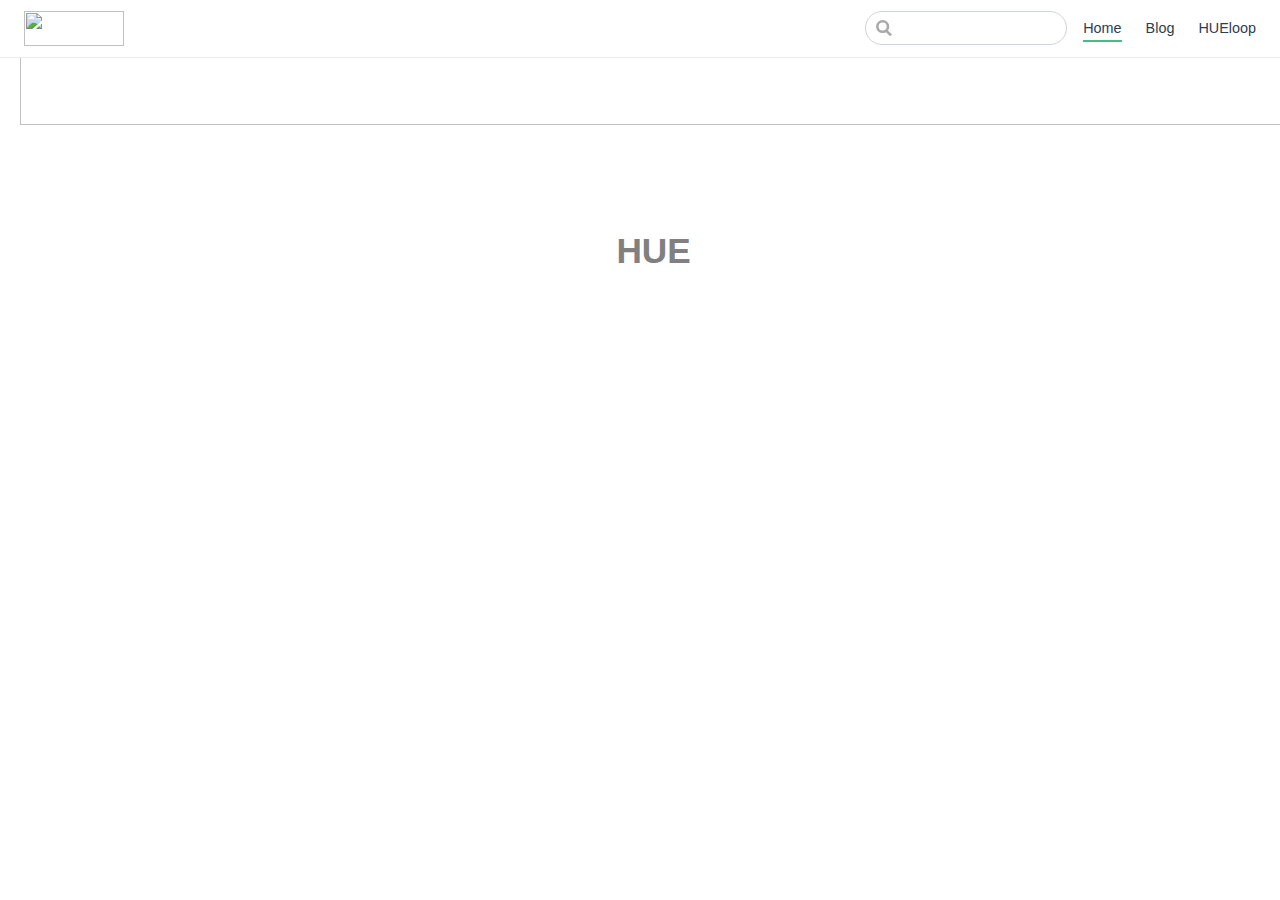
==== index.html @ f205b172 "Add files via upload" ====
<!DOCTYPE html>
<html lang="en-US">
  <head>
    <meta charset="utf-8">
    <meta name="viewport" content="width=device-width,initial-scale=1">
    <title>VuePress</title>
    <meta name="description" content="HUErustics Homepage">
    <meta name="generator" content="VuePress 1.4.0">
    
    
    <link rel="preload" href="/assets/css/0.styles.c23a9533.css" as="style"><link rel="preload" href="/assets/js/app.0932eaf5.js" as="script"><link rel="preload" href="/assets/js/2.3254971b.js" as="script"><link rel="preload" href="/assets/js/11.51ea8264.js" as="script"><link rel="prefetch" href="/assets/js/10.343b3ac4.js"><link rel="prefetch" href="/assets/js/12.f20906d3.js"><link rel="prefetch" href="/assets/js/13.434050a3.js"><link rel="prefetch" href="/assets/js/14.3ae1a02b.js"><link rel="prefetch" href="/assets/js/15.a07d5275.js"><link rel="prefetch" href="/assets/js/3.6e8b993d.js"><link rel="prefetch" href="/assets/js/4.f3994d05.js"><link rel="prefetch" href="/assets/js/5.41dbf558.js"><link rel="prefetch" href="/assets/js/6.3b1d0b07.js"><link rel="prefetch" href="/assets/js/7.4b7f0def.js"><link rel="prefetch" href="/assets/js/8.3b1e19e6.js"><link rel="prefetch" href="/assets/js/9.7a8bdc53.js">
    <link rel="stylesheet" href="/assets/css/0.styles.c23a9533.css">
  </head>
  <body>
    <div id="app" data-server-rendered="true"><div class="theme-container no-sidebar homepage"><header class="navbar"><div class="sidebar-button"><svg xmlns="http://www.w3.org/2000/svg" aria-hidden="true" role="img" viewBox="0 0 448 512" class="icon"><path fill="currentColor" d="M436 124H12c-6.627 0-12-5.373-12-12V80c0-6.627 5.373-12 12-12h424c6.627 0 12 5.373 12 12v32c0 6.627-5.373 12-12 12zm0 160H12c-6.627 0-12-5.373-12-12v-32c0-6.627 5.373-12 12-12h424c6.627 0 12 5.373 12 12v32c0 6.627-5.373 12-12 12zm0 160H12c-6.627 0-12-5.373-12-12v-32c0-6.627 5.373-12 12-12h424c6.627 0 12 5.373 12 12v32c0 6.627-5.373 12-12 12z"></path></svg></div> <a href="/" class="home-link router-link-exact-active router-link-active"><img src="./images/hue.png" alt="" class="logo"> <!----></a> <div class="links"><div class="search-box"><input aria-label="Search" autocomplete="off" spellcheck="false" value=""> <!----></div> <nav class="nav-links can-hide"><div class="nav-item"><a href="/" class="nav-link router-link-exact-active router-link-active">
  Home
</a></div><div class="nav-item"><a href="/blog/" class="nav-link">
  Blog
</a></div><div class="nav-item"><a href="/hueloop/" class="nav-link">
  HUEloop
</a></div> <!----></nav></div></header> <div class="sidebar-mask"></div> <aside class="sidebar"><nav class="nav-links"><div class="nav-item"><a href="/" class="nav-link router-link-exact-active router-link-active">
  Home
</a></div><div class="nav-item"><a href="/blog/" class="nav-link">
  Blog
</a></div><div class="nav-item"><a href="/hueloop/" class="nav-link">
  HUEloop
</a></div> <!----></nav>  <!----> </aside> <main class="page"> <div class="theme-default-content content__default"><div class="hero"><img src="images/cover.jpg"> <h1> HUE </h1></div></div> <footer class="page-edit"><!----> <!----></footer> <!----> </main></div><div class="global-ui"></div></div>
    <script src="/assets/js/app.0932eaf5.js" defer></script><script src="/assets/js/2.3254971b.js" defer></script><script src="/assets/js/11.51ea8264.js" defer></script>
  </body>
</html>
---- assets/css/0.styles.c23a9533.css ----
#nprogress{pointer-events:none}#nprogress .bar{background:#3eaf7c;position:fixed;z-index:1031;top:0;left:0;width:100%;height:2px}#nprogress .peg{display:block;position:absolute;right:0;width:100px;height:100%;box-shadow:0 0 10px #3eaf7c,0 0 5px #3eaf7c;opacity:1;transform:rotate(3deg) translateY(-4px)}#nprogress .spinner{display:block;position:fixed;z-index:1031;top:15px;right:15px}#nprogress .spinner-icon{width:18px;height:18px;box-sizing:border-box;border-color:#3eaf7c transparent transparent #3eaf7c;border-style:solid;border-width:2px;border-radius:50%;animation:nprogress-spinner .4s linear infinite}.nprogress-custom-parent{overflow:hidden;position:relative}.nprogress-custom-parent #nprogress .bar,.nprogress-custom-parent #nprogress .spinner{position:absolute}@keyframes nprogress-spinner{0%{transform:rotate(0deg)}to{transform:rotate(1turn)}}.icon.outbound{color:#aaa;display:inline-block;vertical-align:middle;position:relative;top:-1px}.home{padding:3.6rem 2rem 0;max-width:960px;margin:0 auto;display:block}.home .hero{text-align:center}.home .hero img{max-width:100%;max-height:280px;display:block;margin:3rem auto 1.5rem}.home .hero h1{font-size:3rem}.home .hero .action,.home .hero .description,.home .hero h1{margin:1.8rem auto}.home .hero .description{max-width:35rem;font-size:1.6rem;line-height:1.3;color:#6a8bad}.home .hero .action-button{display:inline-block;font-size:1.2rem;color:#fff;background-color:#3eaf7c;padding:.8rem 1.6rem;border-radius:4px;transition:background-color .1s ease;box-sizing:border-box;border-bottom:1px solid #389d70}.home .hero .action-button:hover{background-color:#4abf8a}.home .features{border-top:1px solid #eaecef;padding:1.2rem 0;margin-top:2.5rem;display:flex;flex-wrap:wrap;align-items:flex-start;align-content:stretch;justify-content:space-between}.home .feature{flex-grow:1;flex-basis:30%;max-width:30%}.home .feature h2{font-size:1.4rem;font-weight:500;border-bottom:none;padding-bottom:0;color:#3a5169}.home .feature p{color:#4e6e8e}.home .footer{padding:2.5rem;border-top:1px solid #eaecef;text-align:center;color:#4e6e8e}@media (max-width:719px){.home .features{flex-direction:column}.home .feature{max-width:100%;padding:0 2.5rem}}@media (max-width:419px){.home{padding-left:1.5rem;padding-right:1.5rem}.home .hero img{max-height:210px;margin:2rem auto 1.2rem}.home .hero h1{font-size:2rem}.home .hero .action,.home .hero .description,.home .hero h1{margin:1.2rem auto}.home .hero .description{font-size:1.2rem}.home .hero .action-button{font-size:1rem;padding:.6rem 1.2rem}.home .feature h2{font-size:1.25rem}}.search-box{display:inline-block;position:relative;margin-right:1rem}.search-box input{cursor:text;width:10rem;height:2rem;color:#4e6e8e;display:inline-block;border:1px solid #cfd4db;border-radius:2rem;font-size:.9rem;line-height:2rem;padding:0 .5rem 0 2rem;outline:none;transition:all .2s ease;background:#fff url(/assets/img/search.83621669.svg) .6rem .5rem no-repeat;background-size:1rem}.search-box input:focus{cursor:auto;border-color:#3eaf7c}.search-box .suggestions{background:#fff;width:20rem;position:absolute;top:2rem;border:1px solid #cfd4db;border-radius:6px;padding:.4rem;list-style-type:none}.search-box .suggestions.align-right{right:0}.search-box .suggestion{line-height:1.4;padding:.4rem .6rem;border-radius:4px;cursor:pointer}.search-box .suggestion a{white-space:normal;color:#5d82a6}.search-box .suggestion a .page-title{font-weight:600}.search-box .suggestion a .header{font-size:.9em;margin-left:.25em}.search-box .suggestion.focused{background-color:#f3f4f5}.search-box .suggestion.focused a{color:#3eaf7c}@media (max-width:959px){.search-box input{cursor:pointer;width:0;border-color:transparent;position:relative}.search-box input:focus{cursor:text;left:0;width:10rem}}@media (-ms-high-contrast:none){.search-box input{height:2rem}}@media (max-width:959px) and (min-width:719px){.search-box .suggestions{left:0}}@media (max-width:719px){.search-box{margin-right:0}.search-box input{left:1rem}.search-box .suggestions{right:0}}@media (max-width:419px){.search-box .suggestions{width:calc(100vw - 4rem)}.search-box input:focus{width:8rem}}.sidebar-button{cursor:pointer;display:none;width:1.25rem;height:1.25rem;position:absolute;padding:.6rem;top:.6rem;left:1rem}.sidebar-button .icon{display:block;width:1.25rem;height:1.25rem}@media (max-width:719px){.sidebar-button{display:block}}.dropdown-enter,.dropdown-leave-to{height:0!important}.dropdown-wrapper{cursor:pointer}.dropdown-wrapper .dropdown-title{display:block;font-size:.9rem;font-family:inherit;cursor:inherit;padding:inherit;line-height:1.4rem;background:transparent;border:none;font-weight:500;color:#2c3e50}.dropdown-wrapper .dropdown-title:hover{border-color:transparent}.dropdown-wrapper .dropdown-title .arrow{vertical-align:middle;margin-top:-1px;margin-left:.4rem}.dropdown-wrapper .nav-dropdown .dropdown-item{color:inherit;line-height:1.7rem}.dropdown-wrapper .nav-dropdown .dropdown-item h4{margin:.45rem 0 0;border-top:1px solid #eee;padding:.45rem 1.5rem 0 1.25rem}.dropdown-wrapper .nav-dropdown .dropdown-item .dropdown-subitem-wrapper{padding:0;list-style:none}.dropdown-wrapper .nav-dropdown .dropdown-item .dropdown-subitem-wrapper .dropdown-subitem{font-size:.9em}.dropdown-wrapper .nav-dropdown .dropdown-item a{display:block;line-height:1.7rem;position:relative;border-bottom:none;font-weight:400;margin-bottom:0;padding:0 1.5rem 0 1.25rem}.dropdown-wrapper .nav-dropdown .dropdown-item a.router-link-active,.dropdown-wrapper .nav-dropdown .dropdown-item a:hover{color:#3eaf7c}.dropdown-wrapper .nav-dropdown .dropdown-item a.router-link-active:after{content:"";width:0;height:0;border-left:5px solid #3eaf7c;border-top:3px solid transparent;border-bottom:3px solid transparent;position:absolute;top:calc(50% - 2px);left:9px}.dropdown-wrapper .nav-dropdown .dropdown-item:first-child h4{margin-top:0;padding-top:0;border-top:0}@media (max-width:719px){.dropdown-wrapper.open .dropdown-title{margin-bottom:.5rem}.dropdown-wrapper .dropdown-title{font-weight:600;font-size:inherit}.dropdown-wrapper .dropdown-title:hover{color:#3eaf7c}.dropdown-wrapper .nav-dropdown{transition:height .1s ease-out;overflow:hidden}.dropdown-wrapper .nav-dropdown .dropdown-item h4{border-top:0;margin-top:0;padding-top:0}.dropdown-wrapper .nav-dropdown .dropdown-item>a,.dropdown-wrapper .nav-dropdown .dropdown-item h4{font-size:15px;line-height:2rem}.dropdown-wrapper .nav-dropdown .dropdown-item .dropdown-subitem{font-size:14px;padding-left:1rem}}@media (min-width:719px){.dropdown-wrapper{height:1.8rem}.dropdown-wrapper.open .nav-dropdown,.dropdown-wrapper:hover .nav-dropdown{display:block!important}.dropdown-wrapper.open:blur{display:none}.dropdown-wrapper .dropdown-title .arrow{border-left:4px solid transparent;border-right:4px solid transparent;border-top:6px solid #ccc;border-bottom:0}.dropdown-wrapper .nav-dropdown{display:none;height:auto!important;box-sizing:border-box;max-height:calc(100vh - 2.7rem);overflow-y:auto;position:absolute;top:100%;right:0;background-color:#fff;padding:.6rem 0;border:1px solid;border-color:#ddd #ddd #ccc;text-align:left;border-radius:.25rem;white-space:nowrap;margin:0}}.nav-links{display:inline-block}.nav-links a{line-height:1.4rem;color:inherit}.nav-links a.router-link-active,.nav-links a:hover{color:#3eaf7c}.nav-links .nav-item{position:relative;display:inline-block;margin-left:1.5rem;line-height:2rem}.nav-links .nav-item:first-child{margin-left:0}.nav-links .repo-link{margin-left:1.5rem}@media (max-width:719px){.nav-links .nav-item,.nav-links .repo-link{margin-left:0}}@media (min-width:719px){.nav-links a.router-link-active,.nav-links a:hover{color:#2c3e50}.nav-item>a:not(.external).router-link-active,.nav-item>a:not(.external):hover{margin-bottom:-2px;border-bottom:2px solid #46bd87}}.navbar{padding:.7rem 1.5rem;line-height:2.2rem}.navbar a,.navbar img,.navbar span{display:inline-block}.navbar .logo{height:2.2rem;min-width:2.2rem;margin-right:.8rem;vertical-align:top}.navbar .site-name{font-size:1.3rem;font-weight:600;color:#2c3e50;position:relative}.navbar .links{padding-left:1.5rem;box-sizing:border-box;background-color:#fff;white-space:nowrap;font-size:.9rem;position:absolute;right:1.5rem;top:.7rem;display:flex}.navbar .links .search-box{flex:0 0 auto;vertical-align:top}@media (max-width:719px){.navbar{padding-left:4rem}.navbar .can-hide{display:none}.navbar .links{padding-left:1.5rem}.navbar .site-name{width:calc(100vw - 9.4rem);overflow:hidden;white-space:nowrap;text-overflow:ellipsis}}.page-edit{max-width:740px;margin:0 auto;padding:2rem 2.5rem}@media (max-width:959px){.page-edit{padding:2rem}}@media (max-width:419px){.page-edit{padding:1.5rem}}.page-edit{padding-top:1rem;padding-bottom:1rem;overflow:auto}.page-edit .edit-link{display:inline-block}.page-edit .edit-link a{color:#4e6e8e;margin-right:.25rem}.page-edit .last-updated{float:right;font-size:.9em}.page-edit .last-updated .prefix{font-weight:500;color:#4e6e8e}.page-edit .last-updated .time{font-weight:400;color:#aaa}@media (max-width:719px){.page-edit .edit-link{margin-bottom:.5rem}.page-edit .last-updated{font-size:.8em;float:none;text-align:left}}.page-nav{max-width:740px;margin:0 auto;padding:2rem 2.5rem}@media (max-width:959px){.page-nav{padding:2rem}}@media (max-width:419px){.page-nav{padding:1.5rem}}.page-nav{padding-top:1rem;padding-bottom:0}.page-nav .inner{min-height:2rem;margin-top:0;border-top:1px solid #eaecef;padding-top:1rem;overflow:auto}.page-nav .next{float:right}.page{padding-bottom:2rem;display:block}.sidebar-group .sidebar-group{padding-left:.5em}.sidebar-group:not(.collapsable) .sidebar-heading:not(.clickable){cursor:auto;color:inherit}.sidebar-group.is-sub-group{padding-left:0}.sidebar-group.is-sub-group>.sidebar-heading{font-size:.95em;line-height:1.4;font-weight:400;padding-left:2rem}.sidebar-group.is-sub-group>.sidebar-heading:not(.clickable){opacity:.5}.sidebar-group.is-sub-group>.sidebar-group-items{padding-left:1rem}.sidebar-group.is-sub-group>.sidebar-group-items>li>.sidebar-link{font-size:.95em;border-left:none}.sidebar-group.depth-2>.sidebar-heading{border-left:none}.sidebar-heading{color:#2c3e50;transition:color .15s ease;cursor:pointer;font-size:1.1em;font-weight:700;padding:.35rem 1.5rem .35rem 1.25rem;width:100%;box-sizing:border-box;margin:0;border-left:.25rem solid transparent}.sidebar-heading.open,.sidebar-heading:hover{color:inherit}.sidebar-heading .arrow{position:relative;top:-.12em;left:.5em}.sidebar-heading.clickable.active{font-weight:600;color:#3eaf7c;border-left-color:#3eaf7c}.sidebar-heading.clickable:hover{color:#3eaf7c}.sidebar-group-items{transition:height .1s ease-out;font-size:.95em;overflow:hidden}.sidebar .sidebar-sub-headers{padding-left:1rem;font-size:.95em}a.sidebar-link{font-size:1em;font-weight:400;display:inline-block;color:#2c3e50;border-left:.25rem solid transparent;padding:.35rem 1rem .35rem 1.25rem;line-height:1.4;width:100%;box-sizing:border-box}a.sidebar-link:hover{color:#3eaf7c}a.sidebar-link.active{font-weight:600;color:#3eaf7c;border-left-color:#3eaf7c}.sidebar-group a.sidebar-link{padding-left:2rem}.sidebar-sub-headers a.sidebar-link{padding-top:.25rem;padding-bottom:.25rem;border-left:none}.sidebar-sub-headers a.sidebar-link.active{font-weight:500}.sidebar ul{padding:0;margin:0;list-style-type:none}.sidebar a{display:inline-block}.sidebar .nav-links{display:none;border-bottom:1px solid #eaecef;padding:.5rem 0 .75rem}.sidebar .nav-links a{font-weight:600}.sidebar .nav-links .nav-item,.sidebar .nav-links .repo-link{display:block;line-height:1.25rem;font-size:1.1em;padding:.5rem 0 .5rem 1.5rem}.sidebar>.sidebar-links{padding:1.5rem 0}.sidebar>.sidebar-links>li>a.sidebar-link{font-size:1.1em;line-height:1.7;font-weight:700}.sidebar>.sidebar-links>li:not(:first-child){margin-top:.75rem}@media (max-width:719px){.sidebar .nav-links{display:block}.sidebar .nav-links .dropdown-wrapper .nav-dropdown .dropdown-item a.router-link-active:after{top:calc(1rem - 2px)}.sidebar>.sidebar-links{padding:1rem 0}}@media only screen and (max-width:600px){img{width:100vw}}code[class*=language-],pre[class*=language-]{color:#ccc;background:none;font-family:Consolas,Monaco,Andale Mono,Ubuntu Mono,monospace;font-size:1em;text-align:left;white-space:pre;word-spacing:normal;word-break:normal;word-wrap:normal;line-height:1.5;-moz-tab-size:4;tab-size:4;-webkit-hyphens:none;-ms-hyphens:none;hyphens:none}pre[class*=language-]{padding:1em;margin:.5em 0;overflow:auto}:not(pre)>code[class*=language-],pre[class*=language-]{background:#2d2d2d}:not(pre)>code[class*=language-]{padding:.1em;border-radius:.3em;white-space:normal}.token.block-comment,.token.cdata,.token.comment,.token.doctype,.token.prolog{color:#999}.token.punctuation{color:#ccc}.token.attr-name,.token.deleted,.token.namespace,.token.tag{color:#e2777a}.token.function-name{color:#6196cc}.token.boolean,.token.function,.token.number{color:#f08d49}.token.class-name,.token.constant,.token.property,.token.symbol{color:#f8c555}.token.atrule,.token.builtin,.token.important,.token.keyword,.token.selector{color:#cc99cd}.token.attr-value,.token.char,.token.regex,.token.string,.token.variable{color:#7ec699}.token.entity,.token.operator,.token.url{color:#67cdcc}.token.bold,.token.important{font-weight:700}.token.italic{font-style:italic}.token.entity{cursor:help}.token.inserted{color:green}.theme-default-content code{color:#476582;padding:.25rem .5rem;margin:0;font-size:.85em;background-color:rgba(27,31,35,.05);border-radius:3px}.theme-default-content code .token.deleted{color:#ec5975}.theme-default-content code .token.inserted{color:#3eaf7c}.theme-default-content pre,.theme-default-content pre[class*=language-]{line-height:1.4;padding:1.25rem 1.5rem;margin:.85rem 0;background-color:#282c34;border-radius:6px;overflow:auto}.theme-default-content pre[class*=language-] code,.theme-default-content pre code{color:#fff;padding:0;background-color:transparent;border-radius:0}div[class*=language-]{position:relative;background-color:#282c34;border-radius:6px}div[class*=language-] .highlight-lines{-webkit-user-select:none;-ms-user-select:none;user-select:none;padding-top:1.3rem;position:absolute;top:0;left:0;width:100%;line-height:1.4}div[class*=language-] .highlight-lines .highlighted{background-color:rgba(0,0,0,.66)}div[class*=language-] pre,div[class*=language-] pre[class*=language-]{background:transparent;position:relative;z-index:1}div[class*=language-]:before{position:absolute;z-index:3;top:.8em;right:1em;font-size:.75rem;color:hsla(0,0%,100%,.4)}div[class*=language-]:not(.line-numbers-mode) .line-numbers-wrapper{display:none}div[class*=language-].line-numbers-mode .highlight-lines .highlighted{position:relative}div[class*=language-].line-numbers-mode .highlight-lines .highlighted:before{content:" ";position:absolute;z-index:3;left:0;top:0;display:block;width:3.5rem;height:100%;background-color:rgba(0,0,0,.66)}div[class*=language-].line-numbers-mode pre{padding-left:4.5rem;vertical-align:middle}div[class*=language-].line-numbers-mode .line-numbers-wrapper{position:absolute;top:0;width:3.5rem;text-align:center;color:hsla(0,0%,100%,.3);padding:1.25rem 0;line-height:1.4}div[class*=language-].line-numbers-mode .line-numbers-wrapper br{-webkit-user-select:none;-ms-user-select:none;user-select:none}div[class*=language-].line-numbers-mode .line-numbers-wrapper .line-number{position:relative;z-index:4;-webkit-user-select:none;-ms-user-select:none;user-select:none;font-size:.85em}div[class*=language-].line-numbers-mode:after{content:"";position:absolute;z-index:2;top:0;left:0;width:3.5rem;height:100%;border-radius:6px 0 0 6px;border-right:1px solid rgba(0,0,0,.66);background-color:#282c34}div[class~=language-js]:before{content:"js"}div[class~=language-ts]:before{content:"ts"}div[class~=language-html]:before{content:"html"}div[class~=language-md]:before{content:"md"}div[class~=language-vue]:before{content:"vue"}div[class~=language-css]:before{content:"css"}div[class~=language-sass]:before{content:"sass"}div[class~=language-scss]:before{content:"scss"}div[class~=language-less]:before{content:"less"}div[class~=language-stylus]:before{content:"stylus"}div[class~=language-go]:before{content:"go"}div[class~=language-java]:before{content:"java"}div[class~=language-c]:before{content:"c"}div[class~=language-sh]:before{content:"sh"}div[class~=language-yaml]:before{content:"yaml"}div[class~=language-py]:before{content:"py"}div[class~=language-docker]:before{content:"docker"}div[class~=language-dockerfile]:before{content:"dockerfile"}div[class~=language-makefile]:before{content:"makefile"}div[class~=language-javascript]:before{content:"js"}div[class~=language-typescript]:before{content:"ts"}div[class~=language-markup]:before{content:"html"}div[class~=language-markdown]:before{content:"md"}div[class~=language-json]:before{content:"json"}div[class~=language-ruby]:before{content:"rb"}div[class~=language-python]:before{content:"py"}div[class~=language-bash]:before{content:"sh"}div[class~=language-php]:before{content:"php"}.custom-block .custom-block-title{font-weight:600;margin-bottom:-.4rem}.custom-block.danger,.custom-block.tip,.custom-block.warning{padding:.1rem 1.5rem;border-left-width:.5rem;border-left-style:solid;margin:1rem 0}.custom-block.tip{background-color:#f3f5f7;border-color:#42b983}.custom-block.warning{background-color:rgba(255,229,100,.3);border-color:#e7c000;color:#6b5900}.custom-block.warning .custom-block-title{color:#b29400}.custom-block.warning a{color:#2c3e50}.custom-block.danger{background-color:#ffe6e6;border-color:#c00;color:#4d0000}.custom-block.danger .custom-block-title{color:#900}.custom-block.danger a{color:#2c3e50}.custom-block.details{display:block;position:relative;border-radius:2px;margin:1.6em 0;padding:1.6em;background-color:#eee}.custom-block.details h4{margin-top:0}.custom-block.details figure:last-child,.custom-block.details p:last-child{margin-bottom:0;padding-bottom:0}.custom-block.details summary{outline:none;cursor:pointer}.arrow{display:inline-block;width:0;height:0}.arrow.up{border-bottom:6px solid #ccc}.arrow.down,.arrow.up{border-left:4px solid transparent;border-right:4px solid transparent}.arrow.down{border-top:6px solid #ccc}.arrow.right{border-left:6px solid #ccc}.arrow.left,.arrow.right{border-top:4px solid transparent;border-bottom:4px solid transparent}.arrow.left{border-right:6px solid #ccc}.theme-default-content:not(.custom){max-width:740px;margin:0 auto;padding:2rem 2.5rem}@media (max-width:959px){.theme-default-content:not(.custom){padding:2rem}}@media (max-width:419px){.theme-default-content:not(.custom){padding:1.5rem}}.table-of-contents .badge{vertical-align:middle}body,html{padding:0;margin:0;background-color:#fff}body{font-family:-apple-system,BlinkMacSystemFont,Segoe UI,Roboto,Oxygen,Ubuntu,Cantarell,Fira Sans,Droid Sans,Helvetica Neue,sans-serif;-webkit-font-smoothing:antialiased;-moz-osx-font-smoothing:grayscale;font-size:16px;color:#2c3e50}.page{padding-left:20rem}.navbar{z-index:20;right:0;height:3.6rem;background-color:#fff;box-sizing:border-box;border-bottom:1px solid #eaecef}.navbar,.sidebar-mask{position:fixed;top:0;left:0}.sidebar-mask{z-index:9;width:100vw;height:100vh;display:none}.sidebar{font-size:16px;background-color:#fff;width:20rem;position:fixed;z-index:10;margin:0;top:3.6rem;left:0;bottom:0;box-sizing:border-box;border-right:1px solid #eaecef;overflow-y:auto}.theme-default-content:not(.custom)>:first-child{margin-top:3.6rem}.theme-default-content:not(.custom) a:hover{text-decoration:underline}.theme-default-content:not(.custom) p.demo{padding:1rem 1.5rem;border:1px solid #ddd;border-radius:4px}.theme-default-content:not(.custom) img{max-width:100%}.theme-default-content.custom{padding:0;margin:0}.theme-default-content.custom img{max-width:100%}a{font-weight:500;text-decoration:none}a,p a code{color:#3eaf7c}p a code{font-weight:400}kbd{background:#eee;border:.15rem solid #ddd;border-bottom:.25rem solid #ddd;border-radius:.15rem;padding:0 .15em}blockquote{font-size:1rem;color:#999;border-left:.2rem solid #dfe2e5;margin:1rem 0;padding:.25rem 0 .25rem 1rem}blockquote>p{margin:0}ol,ul{padding-left:1.2em}strong{font-weight:600}h1,h2,h3,h4,h5,h6{font-weight:600;line-height:1.25}.theme-default-content:not(.custom)>h1,.theme-default-content:not(.custom)>h2,.theme-default-content:not(.custom)>h3,.theme-default-content:not(.custom)>h4,.theme-default-content:not(.custom)>h5,.theme-default-content:not(.custom)>h6{margin-top:-3.1rem;padding-top:4.6rem;margin-bottom:0}.theme-default-content:not(.custom)>h1:first-child,.theme-default-content:not(.custom)>h2:first-child,.theme-default-content:not(.custom)>h3:first-child,.theme-default-content:not(.custom)>h4:first-child,.theme-default-content:not(.custom)>h5:first-child,.theme-default-content:not(.custom)>h6:first-child{margin-top:-1.5rem;margin-bottom:1rem}.theme-default-content:not(.custom)>h1:first-child+.custom-block,.theme-default-content:not(.custom)>h1:first-child+p,.theme-default-content:not(.custom)>h1:first-child+pre,.theme-default-content:not(.custom)>h2:first-child+.custom-block,.theme-default-content:not(.custom)>h2:first-child+p,.theme-default-content:not(.custom)>h2:first-child+pre,.theme-default-content:not(.custom)>h3:first-child+.custom-block,.theme-default-content:not(.custom)>h3:first-child+p,.theme-default-content:not(.custom)>h3:first-child+pre,.theme-default-content:not(.custom)>h4:first-child+.custom-block,.theme-default-content:not(.custom)>h4:first-child+p,.theme-default-content:not(.custom)>h4:first-child+pre,.theme-default-content:not(.custom)>h5:first-child+.custom-block,.theme-default-content:not(.custom)>h5:first-child+p,.theme-default-content:not(.custom)>h5:first-child+pre,.theme-default-content:not(.custom)>h6:first-child+.custom-block,.theme-default-content:not(.custom)>h6:first-child+p,.theme-default-content:not(.custom)>h6:first-child+pre{margin-top:2rem}h1:hover .header-anchor,h2:hover .header-anchor,h3:hover .header-anchor,h4:hover .header-anchor,h5:hover .header-anchor,h6:hover .header-anchor{opacity:1}h1{font-size:2.2rem}h2{font-size:1.65rem;padding-bottom:.3rem;border-bottom:1px solid #eaecef}h3{font-size:1.35rem}a.header-anchor{font-size:.85em;float:left;margin-left:-.87em;padding-right:.23em;margin-top:.125em;opacity:0}a.header-anchor:hover{text-decoration:none}.line-number,code,kbd{font-family:source-code-pro,Menlo,Monaco,Consolas,Courier New,monospace}ol,p,ul{line-height:1.7}hr{border:0;border-top:1px solid #eaecef}table{border-collapse:collapse;margin:1rem 0;display:block;overflow-x:auto}tr{border-top:1px solid #dfe2e5}tr:nth-child(2n){background-color:#f6f8fa}td,th{border:1px solid #dfe2e5;padding:.6em 1em}.theme-container.sidebar-open .sidebar-mask{display:block}.theme-container.no-navbar .theme-default-content:not(.custom)>h1,.theme-container.no-navbar h2,.theme-container.no-navbar h3,.theme-container.no-navbar h4,.theme-container.no-navbar h5,.theme-container.no-navbar h6{margin-top:1.5rem;padding-top:0}.theme-container.no-navbar .sidebar{top:0}@media (min-width:720px){.theme-container.no-sidebar .sidebar{display:none}.theme-container.no-sidebar .page{padding-left:0}}@media (max-width:959px){.sidebar{font-size:15px;width:16.4rem}.page{padding-left:16.4rem}}@media (max-width:719px){.sidebar{top:0;padding-top:3.6rem;transform:translateX(-100%);transition:transform .2s ease}.page{padding-left:0}.theme-container.sidebar-open .sidebar{transform:translateX(0)}.theme-container.no-navbar .sidebar{padding-top:0}}@media (max-width:419px){h1{font-size:1.9rem}.theme-default-content div[class*=language-]{margin:.85rem -1.5rem;border-radius:0}}.theme-container.homepage .page{max-width:100%;padding:0 20px 20px}.theme-container.homepage .page .theme-default-content:not(.custom){max-width:100vw;margin:0 auto;padding:0}.theme-container.homepage .page .hero img{width:100%;min-height:80vh;object-fit:cover;margin:5px 0 0;overflow:visible}.theme-container.homepage .page .hero h1{position:relative;display:block;top:-60vh;bottom:0;text-align:center;z-index:1;cursor:pointer}.theme-container.homepage .features{padding:.5rem 1rem}.blog_list{align-items:center;color:light-gray;width:70px;z-index:2;background-color:#fff;min-height:70px;padding:20px;box-shadow:5px -5px 20px grey}.hero_class{margin-left:-294px}.hero,.hero_class{min-height:90vh;min-width:99vw;margin-top:20px!important;text-align:center;color:grey;z-index:1}.theme-default-content{padding-left:0;margin-left:0}@media only screen and (min-width:600px){.blog_page{top:-30vh;width:70vw;padding:50px;z-index:2;min-height:500px;box-shadow:0 0 8px 0 rgba(0,0,0,.4);margin:0 auto;position:relative;background-color:#fff}.blog_page:before{position:absolute;bottom:0;width:100%;z-index:-1;height:40%;content:"";background:linear-gradient(transparent,#fff);transform:scale(1.4)}}@media only screen and (max-width:600px){.blog_page{top:0;padding:50px;z-index:2;margin:0 auto;position:relative;background-color:#fff}}.post-card{background-color:#f7f7f7;width:40vw;padding:50px;margin:30px 0;box-shadow:3px 2px 3px grey}.post-card:hover{box-shadow:5px 5px 10px grey}.post-container{width:-webkit-fit-content;width:-moz-fit-content;width:fit-content}@media only screen and (max-width:600px){.post-card{background-color:#f7f7f7;width:-webkit-fit-content;width:-moz-fit-content;width:fit-content;padding:50px;margin:30px;box-shadow:3px 2px 3px grey}.post-card:hover{box-shadow:5px 5px 10px grey}.post-container{width:100%}}img{width:100px;height:100px}.badge[data-v-79f71762]{display:inline-block;font-size:14px;height:18px;line-height:18px;border-radius:3px;padding:0 6px;color:#fff}.badge.green[data-v-79f71762],.badge.tip[data-v-79f71762],.badge[data-v-79f71762]{background-color:#42b983}.badge.error[data-v-79f71762]{background-color:#da5961}.badge.warn[data-v-79f71762],.badge.warning[data-v-79f71762],.badge.yellow[data-v-79f71762]{background-color:#e7c000}.badge+.badge[data-v-79f71762]{margin-left:5px}
---- assets/css/0.styles.c23a9533.css ----
#nprogress{pointer-events:none}#nprogress .bar{background:#3eaf7c;position:fixed;z-index:1031;top:0;left:0;width:100%;height:2px}#nprogress .peg{display:block;position:absolute;right:0;width:100px;height:100%;box-shadow:0 0 10px #3eaf7c,0 0 5px #3eaf7c;opacity:1;transform:rotate(3deg) translateY(-4px)}#nprogress .spinner{display:block;position:fixed;z-index:1031;top:15px;right:15px}#nprogress .spinner-icon{width:18px;height:18px;box-sizing:border-box;border-color:#3eaf7c transparent transparent #3eaf7c;border-style:solid;border-width:2px;border-radius:50%;animation:nprogress-spinner .4s linear infinite}.nprogress-custom-parent{overflow:hidden;position:relative}.nprogress-custom-parent #nprogress .bar,.nprogress-custom-parent #nprogress .spinner{position:absolute}@keyframes nprogress-spinner{0%{transform:rotate(0deg)}to{transform:rotate(1turn)}}.icon.outbound{color:#aaa;display:inline-block;vertical-align:middle;position:relative;top:-1px}.home{padding:3.6rem 2rem 0;max-width:960px;margin:0 auto;display:block}.home .hero{text-align:center}.home .hero img{max-width:100%;max-height:280px;display:block;margin:3rem auto 1.5rem}.home .hero h1{font-size:3rem}.home .hero .action,.home .hero .description,.home .hero h1{margin:1.8rem auto}.home .hero .description{max-width:35rem;font-size:1.6rem;line-height:1.3;color:#6a8bad}.home .hero .action-button{display:inline-block;font-size:1.2rem;color:#fff;background-color:#3eaf7c;padding:.8rem 1.6rem;border-radius:4px;transition:background-color .1s ease;box-sizing:border-box;border-bottom:1px solid #389d70}.home .hero .action-button:hover{background-color:#4abf8a}.home .features{border-top:1px solid #eaecef;padding:1.2rem 0;margin-top:2.5rem;display:flex;flex-wrap:wrap;align-items:flex-start;align-content:stretch;justify-content:space-between}.home .feature{flex-grow:1;flex-basis:30%;max-width:30%}.home .feature h2{font-size:1.4rem;font-weight:500;border-bottom:none;padding-bottom:0;color:#3a5169}.home .feature p{color:#4e6e8e}.home .footer{padding:2.5rem;border-top:1px solid #eaecef;text-align:center;color:#4e6e8e}@media (max-width:719px){.home .features{flex-direction:column}.home .feature{max-width:100%;padding:0 2.5rem}}@media (max-width:419px){.home{padding-left:1.5rem;padding-right:1.5rem}.home .hero img{max-height:210px;margin:2rem auto 1.2rem}.home .hero h1{font-size:2rem}.home .hero .action,.home .hero .description,.home .hero h1{margin:1.2rem auto}.home .hero .description{font-size:1.2rem}.home .hero .action-button{font-size:1rem;padding:.6rem 1.2rem}.home .feature h2{font-size:1.25rem}}.search-box{display:inline-block;position:relative;margin-right:1rem}.search-box input{cursor:text;width:10rem;height:2rem;color:#4e6e8e;display:inline-block;border:1px solid #cfd4db;border-radius:2rem;font-size:.9rem;line-height:2rem;padding:0 .5rem 0 2rem;outline:none;transition:all .2s ease;background:#fff url(/assets/img/search.83621669.svg) .6rem .5rem no-repeat;background-size:1rem}.search-box input:focus{cursor:auto;border-color:#3eaf7c}.search-box .suggestions{background:#fff;width:20rem;position:absolute;top:2rem;border:1px solid #cfd4db;border-radius:6px;padding:.4rem;list-style-type:none}.search-box .suggestions.align-right{right:0}.search-box .suggestion{line-height:1.4;padding:.4rem .6rem;border-radius:4px;cursor:pointer}.search-box .suggestion a{white-space:normal;color:#5d82a6}.search-box .suggestion a .page-title{font-weight:600}.search-box .suggestion a .header{font-size:.9em;margin-left:.25em}.search-box .suggestion.focused{background-color:#f3f4f5}.search-box .suggestion.focused a{color:#3eaf7c}@media (max-width:959px){.search-box input{cursor:pointer;width:0;border-color:transparent;position:relative}.search-box input:focus{cursor:text;left:0;width:10rem}}@media (-ms-high-contrast:none){.search-box input{height:2rem}}@media (max-width:959px) and (min-width:719px){.search-box .suggestions{left:0}}@media (max-width:719px){.search-box{margin-right:0}.search-box input{left:1rem}.search-box .suggestions{right:0}}@media (max-width:419px){.search-box .suggestions{width:calc(100vw - 4rem)}.search-box input:focus{width:8rem}}.sidebar-button{cursor:pointer;display:none;width:1.25rem;height:1.25rem;position:absolute;padding:.6rem;top:.6rem;left:1rem}.sidebar-button .icon{display:block;width:1.25rem;height:1.25rem}@media (max-width:719px){.sidebar-button{display:block}}.dropdown-enter,.dropdown-leave-to{height:0!important}.dropdown-wrapper{cursor:pointer}.dropdown-wrapper .dropdown-title{display:block;font-size:.9rem;font-family:inherit;cursor:inherit;padding:inherit;line-height:1.4rem;background:transparent;border:none;font-weight:500;color:#2c3e50}.dropdown-wrapper .dropdown-title:hover{border-color:transparent}.dropdown-wrapper .dropdown-title .arrow{vertical-align:middle;margin-top:-1px;margin-left:.4rem}.dropdown-wrapper .nav-dropdown .dropdown-item{color:inherit;line-height:1.7rem}.dropdown-wrapper .nav-dropdown .dropdown-item h4{margin:.45rem 0 0;border-top:1px solid #eee;padding:.45rem 1.5rem 0 1.25rem}.dropdown-wrapper .nav-dropdown .dropdown-item .dropdown-subitem-wrapper{padding:0;list-style:none}.dropdown-wrapper .nav-dropdown .dropdown-item .dropdown-subitem-wrapper .dropdown-subitem{font-size:.9em}.dropdown-wrapper .nav-dropdown .dropdown-item a{display:block;line-height:1.7rem;position:relative;border-bottom:none;font-weight:400;margin-bottom:0;padding:0 1.5rem 0 1.25rem}.dropdown-wrapper .nav-dropdown .dropdown-item a.router-link-active,.dropdown-wrapper .nav-dropdown .dropdown-item a:hover{color:#3eaf7c}.dropdown-wrapper .nav-dropdown .dropdown-item a.router-link-active:after{content:"";width:0;height:0;border-left:5px solid #3eaf7c;border-top:3px solid transparent;border-bottom:3px solid transparent;position:absolute;top:calc(50% - 2px);left:9px}.dropdown-wrapper .nav-dropdown .dropdown-item:first-child h4{margin-top:0;padding-top:0;border-top:0}@media (max-width:719px){.dropdown-wrapper.open .dropdown-title{margin-bottom:.5rem}.dropdown-wrapper .dropdown-title{font-weight:600;font-size:inherit}.dropdown-wrapper .dropdown-title:hover{color:#3eaf7c}.dropdown-wrapper .nav-dropdown{transition:height .1s ease-out;overflow:hidden}.dropdown-wrapper .nav-dropdown .dropdown-item h4{border-top:0;margin-top:0;padding-top:0}.dropdown-wrapper .nav-dropdown .dropdown-item>a,.dropdown-wrapper .nav-dropdown .dropdown-item h4{font-size:15px;line-height:2rem}.dropdown-wrapper .nav-dropdown .dropdown-item .dropdown-subitem{font-size:14px;padding-left:1rem}}@media (min-width:719px){.dropdown-wrapper{height:1.8rem}.dropdown-wrapper.open .nav-dropdown,.dropdown-wrapper:hover .nav-dropdown{display:block!important}.dropdown-wrapper.open:blur{display:none}.dropdown-wrapper .dropdown-title .arrow{border-left:4px solid transparent;border-right:4px solid transparent;border-top:6px solid #ccc;border-bottom:0}.dropdown-wrapper .nav-dropdown{display:none;height:auto!important;box-sizing:border-box;max-height:calc(100vh - 2.7rem);overflow-y:auto;position:absolute;top:100%;right:0;background-color:#fff;padding:.6rem 0;border:1px solid;border-color:#ddd #ddd #ccc;text-align:left;border-radius:.25rem;white-space:nowrap;margin:0}}.nav-links{display:inline-block}.nav-links a{line-height:1.4rem;color:inherit}.nav-links a.router-link-active,.nav-links a:hover{color:#3eaf7c}.nav-links .nav-item{position:relative;display:inline-block;margin-left:1.5rem;line-height:2rem}.nav-links .nav-item:first-child{margin-left:0}.nav-links .repo-link{margin-left:1.5rem}@media (max-width:719px){.nav-links .nav-item,.nav-links .repo-link{margin-left:0}}@media (min-width:719px){.nav-links a.router-link-active,.nav-links a:hover{color:#2c3e50}.nav-item>a:not(.external).router-link-active,.nav-item>a:not(.external):hover{margin-bottom:-2px;border-bottom:2px solid #46bd87}}.navbar{padding:.7rem 1.5rem;line-height:2.2rem}.navbar a,.navbar img,.navbar span{display:inline-block}.navbar .logo{height:2.2rem;min-width:2.2rem;margin-right:.8rem;vertical-align:top}.navbar .site-name{font-size:1.3rem;font-weight:600;color:#2c3e50;position:relative}.navbar .links{padding-left:1.5rem;box-sizing:border-box;background-color:#fff;white-space:nowrap;font-size:.9rem;position:absolute;right:1.5rem;top:.7rem;display:flex}.navbar .links .search-box{flex:0 0 auto;vertical-align:top}@media (max-width:719px){.navbar{padding-left:4rem}.navbar .can-hide{display:none}.navbar .links{padding-left:1.5rem}.navbar .site-name{width:calc(100vw - 9.4rem);overflow:hidden;white-space:nowrap;text-overflow:ellipsis}}.page-edit{max-width:740px;margin:0 auto;padding:2rem 2.5rem}@media (max-width:959px){.page-edit{padding:2rem}}@media (max-width:419px){.page-edit{padding:1.5rem}}.page-edit{padding-top:1rem;padding-bottom:1rem;overflow:auto}.page-edit .edit-link{display:inline-block}.page-edit .edit-link a{color:#4e6e8e;margin-right:.25rem}.page-edit .last-updated{float:right;font-size:.9em}.page-edit .last-updated .prefix{font-weight:500;color:#4e6e8e}.page-edit .last-updated .time{font-weight:400;color:#aaa}@media (max-width:719px){.page-edit .edit-link{margin-bottom:.5rem}.page-edit .last-updated{font-size:.8em;float:none;text-align:left}}.page-nav{max-width:740px;margin:0 auto;padding:2rem 2.5rem}@media (max-width:959px){.page-nav{padding:2rem}}@media (max-width:419px){.page-nav{padding:1.5rem}}.page-nav{padding-top:1rem;padding-bottom:0}.page-nav .inner{min-height:2rem;margin-top:0;border-top:1px solid #eaecef;padding-top:1rem;overflow:auto}.page-nav .next{float:right}.page{padding-bottom:2rem;display:block}.sidebar-group .sidebar-group{padding-left:.5em}.sidebar-group:not(.collapsable) .sidebar-heading:not(.clickable){cursor:auto;color:inherit}.sidebar-group.is-sub-group{padding-left:0}.sidebar-group.is-sub-group>.sidebar-heading{font-size:.95em;line-height:1.4;font-weight:400;padding-left:2rem}.sidebar-group.is-sub-group>.sidebar-heading:not(.clickable){opacity:.5}.sidebar-group.is-sub-group>.sidebar-group-items{padding-left:1rem}.sidebar-group.is-sub-group>.sidebar-group-items>li>.sidebar-link{font-size:.95em;border-left:none}.sidebar-group.depth-2>.sidebar-heading{border-left:none}.sidebar-heading{color:#2c3e50;transition:color .15s ease;cursor:pointer;font-size:1.1em;font-weight:700;padding:.35rem 1.5rem .35rem 1.25rem;width:100%;box-sizing:border-box;margin:0;border-left:.25rem solid transparent}.sidebar-heading.open,.sidebar-heading:hover{color:inherit}.sidebar-heading .arrow{position:relative;top:-.12em;left:.5em}.sidebar-heading.clickable.active{font-weight:600;color:#3eaf7c;border-left-color:#3eaf7c}.sidebar-heading.clickable:hover{color:#3eaf7c}.sidebar-group-items{transition:height .1s ease-out;font-size:.95em;overflow:hidden}.sidebar .sidebar-sub-headers{padding-left:1rem;font-size:.95em}a.sidebar-link{font-size:1em;font-weight:400;display:inline-block;color:#2c3e50;border-left:.25rem solid transparent;padding:.35rem 1rem .35rem 1.25rem;line-height:1.4;width:100%;box-sizing:border-box}a.sidebar-link:hover{color:#3eaf7c}a.sidebar-link.active{font-weight:600;color:#3eaf7c;border-left-color:#3eaf7c}.sidebar-group a.sidebar-link{padding-left:2rem}.sidebar-sub-headers a.sidebar-link{padding-top:.25rem;padding-bottom:.25rem;border-left:none}.sidebar-sub-headers a.sidebar-link.active{font-weight:500}.sidebar ul{padding:0;margin:0;list-style-type:none}.sidebar a{display:inline-block}.sidebar .nav-links{display:none;border-bottom:1px solid #eaecef;padding:.5rem 0 .75rem}.sidebar .nav-links a{font-weight:600}.sidebar .nav-links .nav-item,.sidebar .nav-links .repo-link{display:block;line-height:1.25rem;font-size:1.1em;padding:.5rem 0 .5rem 1.5rem}.sidebar>.sidebar-links{padding:1.5rem 0}.sidebar>.sidebar-links>li>a.sidebar-link{font-size:1.1em;line-height:1.7;font-weight:700}.sidebar>.sidebar-links>li:not(:first-child){margin-top:.75rem}@media (max-width:719px){.sidebar .nav-links{display:block}.sidebar .nav-links .dropdown-wrapper .nav-dropdown .dropdown-item a.router-link-active:after{top:calc(1rem - 2px)}.sidebar>.sidebar-links{padding:1rem 0}}@media only screen and (max-width:600px){img{width:100vw}}code[class*=language-],pre[class*=language-]{color:#ccc;background:none;font-family:Consolas,Monaco,Andale Mono,Ubuntu Mono,monospace;font-size:1em;text-align:left;white-space:pre;word-spacing:normal;word-break:normal;word-wrap:normal;line-height:1.5;-moz-tab-size:4;tab-size:4;-webkit-hyphens:none;-ms-hyphens:none;hyphens:none}pre[class*=language-]{padding:1em;margin:.5em 0;overflow:auto}:not(pre)>code[class*=language-],pre[class*=language-]{background:#2d2d2d}:not(pre)>code[class*=language-]{padding:.1em;border-radius:.3em;white-space:normal}.token.block-comment,.token.cdata,.token.comment,.token.doctype,.token.prolog{color:#999}.token.punctuation{color:#ccc}.token.attr-name,.token.deleted,.token.namespace,.token.tag{color:#e2777a}.token.function-name{color:#6196cc}.token.boolean,.token.function,.token.number{color:#f08d49}.token.class-name,.token.constant,.token.property,.token.symbol{color:#f8c555}.token.atrule,.token.builtin,.token.important,.token.keyword,.token.selector{color:#cc99cd}.token.attr-value,.token.char,.token.regex,.token.string,.token.variable{color:#7ec699}.token.entity,.token.operator,.token.url{color:#67cdcc}.token.bold,.token.important{font-weight:700}.token.italic{font-style:italic}.token.entity{cursor:help}.token.inserted{color:green}.theme-default-content code{color:#476582;padding:.25rem .5rem;margin:0;font-size:.85em;background-color:rgba(27,31,35,.05);border-radius:3px}.theme-default-content code .token.deleted{color:#ec5975}.theme-default-content code .token.inserted{color:#3eaf7c}.theme-default-content pre,.theme-default-content pre[class*=language-]{line-height:1.4;padding:1.25rem 1.5rem;margin:.85rem 0;background-color:#282c34;border-radius:6px;overflow:auto}.theme-default-content pre[class*=language-] code,.theme-default-content pre code{color:#fff;padding:0;background-color:transparent;border-radius:0}div[class*=language-]{position:relative;background-color:#282c34;border-radius:6px}div[class*=language-] .highlight-lines{-webkit-user-select:none;-ms-user-select:none;user-select:none;padding-top:1.3rem;position:absolute;top:0;left:0;width:100%;line-height:1.4}div[class*=language-] .highlight-lines .highlighted{background-color:rgba(0,0,0,.66)}div[class*=language-] pre,div[class*=language-] pre[class*=language-]{background:transparent;position:relative;z-index:1}div[class*=language-]:before{position:absolute;z-index:3;top:.8em;right:1em;font-size:.75rem;color:hsla(0,0%,100%,.4)}div[class*=language-]:not(.line-numbers-mode) .line-numbers-wrapper{display:none}div[class*=language-].line-numbers-mode .highlight-lines .highlighted{position:relative}div[class*=language-].line-numbers-mode .highlight-lines .highlighted:before{content:" ";position:absolute;z-index:3;left:0;top:0;display:block;width:3.5rem;height:100%;background-color:rgba(0,0,0,.66)}div[class*=language-].line-numbers-mode pre{padding-left:4.5rem;vertical-align:middle}div[class*=language-].line-numbers-mode .line-numbers-wrapper{position:absolute;top:0;width:3.5rem;text-align:center;color:hsla(0,0%,100%,.3);padding:1.25rem 0;line-height:1.4}div[class*=language-].line-numbers-mode .line-numbers-wrapper br{-webkit-user-select:none;-ms-user-select:none;user-select:none}div[class*=language-].line-numbers-mode .line-numbers-wrapper .line-number{position:relative;z-index:4;-webkit-user-select:none;-ms-user-select:none;user-select:none;font-size:.85em}div[class*=language-].line-numbers-mode:after{content:"";position:absolute;z-index:2;top:0;left:0;width:3.5rem;height:100%;border-radius:6px 0 0 6px;border-right:1px solid rgba(0,0,0,.66);background-color:#282c34}div[class~=language-js]:before{content:"js"}div[class~=language-ts]:before{content:"ts"}div[class~=language-html]:before{content:"html"}div[class~=language-md]:before{content:"md"}div[class~=language-vue]:before{content:"vue"}div[class~=language-css]:before{content:"css"}div[class~=language-sass]:before{content:"sass"}div[class~=language-scss]:before{content:"scss"}div[class~=language-less]:before{content:"less"}div[class~=language-stylus]:before{content:"stylus"}div[class~=language-go]:before{content:"go"}div[class~=language-java]:before{content:"java"}div[class~=language-c]:before{content:"c"}div[class~=language-sh]:before{content:"sh"}div[class~=language-yaml]:before{content:"yaml"}div[class~=language-py]:before{content:"py"}div[class~=language-docker]:before{content:"docker"}div[class~=language-dockerfile]:before{content:"dockerfile"}div[class~=language-makefile]:before{content:"makefile"}div[class~=language-javascript]:before{content:"js"}div[class~=language-typescript]:before{content:"ts"}div[class~=language-markup]:before{content:"html"}div[class~=language-markdown]:before{content:"md"}div[class~=language-json]:before{content:"json"}div[class~=language-ruby]:before{content:"rb"}div[class~=language-python]:before{content:"py"}div[class~=language-bash]:before{content:"sh"}div[class~=language-php]:before{content:"php"}.custom-block .custom-block-title{font-weight:600;margin-bottom:-.4rem}.custom-block.danger,.custom-block.tip,.custom-block.warning{padding:.1rem 1.5rem;border-left-width:.5rem;border-left-style:solid;margin:1rem 0}.custom-block.tip{background-color:#f3f5f7;border-color:#42b983}.custom-block.warning{background-color:rgba(255,229,100,.3);border-color:#e7c000;color:#6b5900}.custom-block.warning .custom-block-title{color:#b29400}.custom-block.warning a{color:#2c3e50}.custom-block.danger{background-color:#ffe6e6;border-color:#c00;color:#4d0000}.custom-block.danger .custom-block-title{color:#900}.custom-block.danger a{color:#2c3e50}.custom-block.details{display:block;position:relative;border-radius:2px;margin:1.6em 0;padding:1.6em;background-color:#eee}.custom-block.details h4{margin-top:0}.custom-block.details figure:last-child,.custom-block.details p:last-child{margin-bottom:0;padding-bottom:0}.custom-block.details summary{outline:none;cursor:pointer}.arrow{display:inline-block;width:0;height:0}.arrow.up{border-bottom:6px solid #ccc}.arrow.down,.arrow.up{border-left:4px solid transparent;border-right:4px solid transparent}.arrow.down{border-top:6px solid #ccc}.arrow.right{border-left:6px solid #ccc}.arrow.left,.arrow.right{border-top:4px solid transparent;border-bottom:4px solid transparent}.arrow.left{border-right:6px solid #ccc}.theme-default-content:not(.custom){max-width:740px;margin:0 auto;padding:2rem 2.5rem}@media (max-width:959px){.theme-default-content:not(.custom){padding:2rem}}@media (max-width:419px){.theme-default-content:not(.custom){padding:1.5rem}}.table-of-contents .badge{vertical-align:middle}body,html{padding:0;margin:0;background-color:#fff}body{font-family:-apple-system,BlinkMacSystemFont,Segoe UI,Roboto,Oxygen,Ubuntu,Cantarell,Fira Sans,Droid Sans,Helvetica Neue,sans-serif;-webkit-font-smoothing:antialiased;-moz-osx-font-smoothing:grayscale;font-size:16px;color:#2c3e50}.page{padding-left:20rem}.navbar{z-index:20;right:0;height:3.6rem;background-color:#fff;box-sizing:border-box;border-bottom:1px solid #eaecef}.navbar,.sidebar-mask{position:fixed;top:0;left:0}.sidebar-mask{z-index:9;width:100vw;height:100vh;display:none}.sidebar{font-size:16px;background-color:#fff;width:20rem;position:fixed;z-index:10;margin:0;top:3.6rem;left:0;bottom:0;box-sizing:border-box;border-right:1px solid #eaecef;overflow-y:auto}.theme-default-content:not(.custom)>:first-child{margin-top:3.6rem}.theme-default-content:not(.custom) a:hover{text-decoration:underline}.theme-default-content:not(.custom) p.demo{padding:1rem 1.5rem;border:1px solid #ddd;border-radius:4px}.theme-default-content:not(.custom) img{max-width:100%}.theme-default-content.custom{padding:0;margin:0}.theme-default-content.custom img{max-width:100%}a{font-weight:500;text-decoration:none}a,p a code{color:#3eaf7c}p a code{font-weight:400}kbd{background:#eee;border:.15rem solid #ddd;border-bottom:.25rem solid #ddd;border-radius:.15rem;padding:0 .15em}blockquote{font-size:1rem;color:#999;border-left:.2rem solid #dfe2e5;margin:1rem 0;padding:.25rem 0 .25rem 1rem}blockquote>p{margin:0}ol,ul{padding-left:1.2em}strong{font-weight:600}h1,h2,h3,h4,h5,h6{font-weight:600;line-height:1.25}.theme-default-content:not(.custom)>h1,.theme-default-content:not(.custom)>h2,.theme-default-content:not(.custom)>h3,.theme-default-content:not(.custom)>h4,.theme-default-content:not(.custom)>h5,.theme-default-content:not(.custom)>h6{margin-top:-3.1rem;padding-top:4.6rem;margin-bottom:0}.theme-default-content:not(.custom)>h1:first-child,.theme-default-content:not(.custom)>h2:first-child,.theme-default-content:not(.custom)>h3:first-child,.theme-default-content:not(.custom)>h4:first-child,.theme-default-content:not(.custom)>h5:first-child,.theme-default-content:not(.custom)>h6:first-child{margin-top:-1.5rem;margin-bottom:1rem}.theme-default-content:not(.custom)>h1:first-child+.custom-block,.theme-default-content:not(.custom)>h1:first-child+p,.theme-default-content:not(.custom)>h1:first-child+pre,.theme-default-content:not(.custom)>h2:first-child+.custom-block,.theme-default-content:not(.custom)>h2:first-child+p,.theme-default-content:not(.custom)>h2:first-child+pre,.theme-default-content:not(.custom)>h3:first-child+.custom-block,.theme-default-content:not(.custom)>h3:first-child+p,.theme-default-content:not(.custom)>h3:first-child+pre,.theme-default-content:not(.custom)>h4:first-child+.custom-block,.theme-default-content:not(.custom)>h4:first-child+p,.theme-default-content:not(.custom)>h4:first-child+pre,.theme-default-content:not(.custom)>h5:first-child+.custom-block,.theme-default-content:not(.custom)>h5:first-child+p,.theme-default-content:not(.custom)>h5:first-child+pre,.theme-default-content:not(.custom)>h6:first-child+.custom-block,.theme-default-content:not(.custom)>h6:first-child+p,.theme-default-content:not(.custom)>h6:first-child+pre{margin-top:2rem}h1:hover .header-anchor,h2:hover .header-anchor,h3:hover .header-anchor,h4:hover .header-anchor,h5:hover .header-anchor,h6:hover .header-anchor{opacity:1}h1{font-size:2.2rem}h2{font-size:1.65rem;padding-bottom:.3rem;border-bottom:1px solid #eaecef}h3{font-size:1.35rem}a.header-anchor{font-size:.85em;float:left;margin-left:-.87em;padding-right:.23em;margin-top:.125em;opacity:0}a.header-anchor:hover{text-decoration:none}.line-number,code,kbd{font-family:source-code-pro,Menlo,Monaco,Consolas,Courier New,monospace}ol,p,ul{line-height:1.7}hr{border:0;border-top:1px solid #eaecef}table{border-collapse:collapse;margin:1rem 0;display:block;overflow-x:auto}tr{border-top:1px solid #dfe2e5}tr:nth-child(2n){background-color:#f6f8fa}td,th{border:1px solid #dfe2e5;padding:.6em 1em}.theme-container.sidebar-open .sidebar-mask{display:block}.theme-container.no-navbar .theme-default-content:not(.custom)>h1,.theme-container.no-navbar h2,.theme-container.no-navbar h3,.theme-container.no-navbar h4,.theme-container.no-navbar h5,.theme-container.no-navbar h6{margin-top:1.5rem;padding-top:0}.theme-container.no-navbar .sidebar{top:0}@media (min-width:720px){.theme-container.no-sidebar .sidebar{display:none}.theme-container.no-sidebar .page{padding-left:0}}@media (max-width:959px){.sidebar{font-size:15px;width:16.4rem}.page{padding-left:16.4rem}}@media (max-width:719px){.sidebar{top:0;padding-top:3.6rem;transform:translateX(-100%);transition:transform .2s ease}.page{padding-left:0}.theme-container.sidebar-open .sidebar{transform:translateX(0)}.theme-container.no-navbar .sidebar{padding-top:0}}@media (max-width:419px){h1{font-size:1.9rem}.theme-default-content div[class*=language-]{margin:.85rem -1.5rem;border-radius:0}}.theme-container.homepage .page{max-width:100%;padding:0 20px 20px}.theme-container.homepage .page .theme-default-content:not(.custom){max-width:100vw;margin:0 auto;padding:0}.theme-container.homepage .page .hero img{width:100%;min-height:80vh;object-fit:cover;margin:5px 0 0;overflow:visible}.theme-container.homepage .page .hero h1{position:relative;display:block;top:-60vh;bottom:0;text-align:center;z-index:1;cursor:pointer}.theme-container.homepage .features{padding:.5rem 1rem}.blog_list{align-items:center;color:light-gray;width:70px;z-index:2;background-color:#fff;min-height:70px;padding:20px;box-shadow:5px -5px 20px grey}.hero_class{margin-left:-294px}.hero,.hero_class{min-height:90vh;min-width:99vw;margin-top:20px!important;text-align:center;color:grey;z-index:1}.theme-default-content{padding-left:0;margin-left:0}@media only screen and (min-width:600px){.blog_page{top:-30vh;width:70vw;padding:50px;z-index:2;min-height:500px;box-shadow:0 0 8px 0 rgba(0,0,0,.4);margin:0 auto;position:relative;background-color:#fff}.blog_page:before{position:absolute;bottom:0;width:100%;z-index:-1;height:40%;content:"";background:linear-gradient(transparent,#fff);transform:scale(1.4)}}@media only screen and (max-width:600px){.blog_page{top:0;padding:50px;z-index:2;margin:0 auto;position:relative;background-color:#fff}}.post-card{background-color:#f7f7f7;width:40vw;padding:50px;margin:30px 0;box-shadow:3px 2px 3px grey}.post-card:hover{box-shadow:5px 5px 10px grey}.post-container{width:-webkit-fit-content;width:-moz-fit-content;width:fit-content}@media only screen and (max-width:600px){.post-card{background-color:#f7f7f7;width:-webkit-fit-content;width:-moz-fit-content;width:fit-content;padding:50px;margin:30px;box-shadow:3px 2px 3px grey}.post-card:hover{box-shadow:5px 5px 10px grey}.post-container{width:100%}}img{width:100px;height:100px}.badge[data-v-79f71762]{display:inline-block;font-size:14px;height:18px;line-height:18px;border-radius:3px;padding:0 6px;color:#fff}.badge.green[data-v-79f71762],.badge.tip[data-v-79f71762],.badge[data-v-79f71762]{background-color:#42b983}.badge.error[data-v-79f71762]{background-color:#da5961}.badge.warn[data-v-79f71762],.badge.warning[data-v-79f71762],.badge.yellow[data-v-79f71762]{background-color:#e7c000}.badge+.badge[data-v-79f71762]{margin-left:5px}
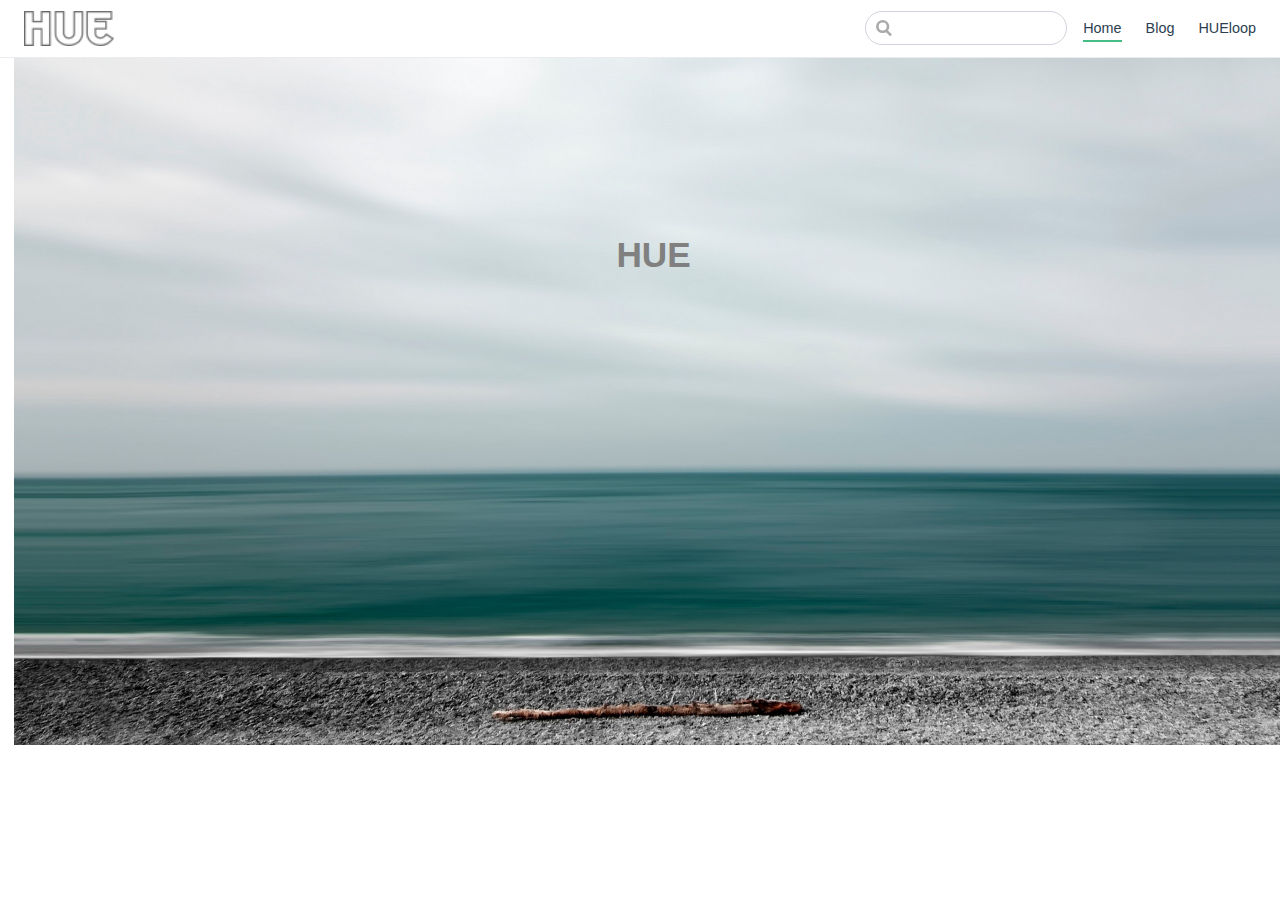
==== commit 0c58c3c9: "Add files via upload" ====
--- a/index.html
+++ b/index.html
@@ -8,11 +8,11 @@
     <meta name="generator" content="VuePress 1.4.0">
     
     
-    <link rel="preload" href="/assets/css/0.styles.c23a9533.css" as="style"><link rel="preload" href="/assets/js/app.0932eaf5.js" as="script"><link rel="preload" href="/assets/js/2.3254971b.js" as="script"><link rel="preload" href="/assets/js/11.51ea8264.js" as="script"><link rel="prefetch" href="/assets/js/10.343b3ac4.js"><link rel="prefetch" href="/assets/js/12.f20906d3.js"><link rel="prefetch" href="/assets/js/13.434050a3.js"><link rel="prefetch" href="/assets/js/14.3ae1a02b.js"><link rel="prefetch" href="/assets/js/15.a07d5275.js"><link rel="prefetch" href="/assets/js/3.6e8b993d.js"><link rel="prefetch" href="/assets/js/4.f3994d05.js"><link rel="prefetch" href="/assets/js/5.41dbf558.js"><link rel="prefetch" href="/assets/js/6.3b1d0b07.js"><link rel="prefetch" href="/assets/js/7.4b7f0def.js"><link rel="prefetch" href="/assets/js/8.3b1e19e6.js"><link rel="prefetch" href="/assets/js/9.7a8bdc53.js">
-    <link rel="stylesheet" href="/assets/css/0.styles.c23a9533.css">
+    <link rel="preload" href="/assets/css/0.styles.8681618c.css" as="style"><link rel="preload" href="/assets/js/app.45f1cad4.js" as="script"><link rel="preload" href="/assets/js/2.3254971b.js" as="script"><link rel="preload" href="/assets/js/11.51ea8264.js" as="script"><link rel="prefetch" href="/assets/js/10.343b3ac4.js"><link rel="prefetch" href="/assets/js/12.f20906d3.js"><link rel="prefetch" href="/assets/js/13.33c8c88f.js"><link rel="prefetch" href="/assets/js/14.6ed477ae.js"><link rel="prefetch" href="/assets/js/15.a07d5275.js"><link rel="prefetch" href="/assets/js/3.ab8d1654.js"><link rel="prefetch" href="/assets/js/4.53b38de7.js"><link rel="prefetch" href="/assets/js/5.b4eb1683.js"><link rel="prefetch" href="/assets/js/6.3b1d0b07.js"><link rel="prefetch" href="/assets/js/7.55245dde.js"><link rel="prefetch" href="/assets/js/8.3b1e19e6.js"><link rel="prefetch" href="/assets/js/9.7a8bdc53.js">
+    <link rel="stylesheet" href="/assets/css/0.styles.8681618c.css">
   </head>
   <body>
-    <div id="app" data-server-rendered="true"><div class="theme-container no-sidebar homepage"><header class="navbar"><div class="sidebar-button"><svg xmlns="http://www.w3.org/2000/svg" aria-hidden="true" role="img" viewBox="0 0 448 512" class="icon"><path fill="currentColor" d="M436 124H12c-6.627 0-12-5.373-12-12V80c0-6.627 5.373-12 12-12h424c6.627 0 12 5.373 12 12v32c0 6.627-5.373 12-12 12zm0 160H12c-6.627 0-12-5.373-12-12v-32c0-6.627 5.373-12 12-12h424c6.627 0 12 5.373 12 12v32c0 6.627-5.373 12-12 12zm0 160H12c-6.627 0-12-5.373-12-12v-32c0-6.627 5.373-12 12-12h424c6.627 0 12 5.373 12 12v32c0 6.627-5.373 12-12 12z"></path></svg></div> <a href="/" class="home-link router-link-exact-active router-link-active"><img src="./images/hue.png" alt="" class="logo"> <!----></a> <div class="links"><div class="search-box"><input aria-label="Search" autocomplete="off" spellcheck="false" value=""> <!----></div> <nav class="nav-links can-hide"><div class="nav-item"><a href="/" class="nav-link router-link-exact-active router-link-active">
+    <div id="app" data-server-rendered="true"><div class="theme-container no-sidebar homepage"><header class="navbar"><div class="sidebar-button"><svg xmlns="http://www.w3.org/2000/svg" aria-hidden="true" role="img" viewBox="0 0 448 512" class="icon"><path fill="currentColor" d="M436 124H12c-6.627 0-12-5.373-12-12V80c0-6.627 5.373-12 12-12h424c6.627 0 12 5.373 12 12v32c0 6.627-5.373 12-12 12zm0 160H12c-6.627 0-12-5.373-12-12v-32c0-6.627 5.373-12 12-12h424c6.627 0 12 5.373 12 12v32c0 6.627-5.373 12-12 12zm0 160H12c-6.627 0-12-5.373-12-12v-32c0-6.627 5.373-12 12-12h424c6.627 0 12 5.373 12 12v32c0 6.627-5.373 12-12 12z"></path></svg></div> <a href="/" class="home-link router-link-exact-active router-link-active"><img src="/images/hue.png" alt="" class="logo"> <!----></a> <div class="links"><div class="search-box"><input aria-label="Search" autocomplete="off" spellcheck="false" value=""> <!----></div> <nav class="nav-links can-hide"><div class="nav-item"><a href="/" class="nav-link router-link-exact-active router-link-active">
   Home
 </a></div><div class="nav-item"><a href="/blog/" class="nav-link">
   Blog
@@ -25,6 +25,6 @@
 </a></div><div class="nav-item"><a href="/hueloop/" class="nav-link">
   HUEloop
 </a></div> <!----></nav>  <!----> </aside> <main class="page"> <div class="theme-default-content content__default"><div class="hero"><img src="images/cover.jpg"> <h1> HUE </h1></div></div> <footer class="page-edit"><!----> <!----></footer> <!----> </main></div><div class="global-ui"></div></div>
-    <script src="/assets/js/app.0932eaf5.js" defer></script><script src="/assets/js/2.3254971b.js" defer></script><script src="/assets/js/11.51ea8264.js" defer></script>
+    <script src="/assets/js/app.45f1cad4.js" defer></script><script src="/assets/js/2.3254971b.js" defer></script><script src="/assets/js/11.51ea8264.js" defer></script>
   </body>
 </html>
--- a/assets/css/0.styles.8681618c.css
+++ b/assets/css/0.styles.8681618c.css
@@ -0,0 +1 @@
+#nprogress{pointer-events:none}#nprogress .bar{background:#3eaf7c;position:fixed;z-index:1031;top:0;left:0;width:100%;height:2px}#nprogress .peg{display:block;position:absolute;right:0;width:100px;height:100%;box-shadow:0 0 10px #3eaf7c,0 0 5px #3eaf7c;opacity:1;transform:rotate(3deg) translateY(-4px)}#nprogress .spinner{display:block;position:fixed;z-index:1031;top:15px;right:15px}#nprogress .spinner-icon{width:18px;height:18px;box-sizing:border-box;border-color:#3eaf7c transparent transparent #3eaf7c;border-style:solid;border-width:2px;border-radius:50%;animation:nprogress-spinner .4s linear infinite}.nprogress-custom-parent{overflow:hidden;position:relative}.nprogress-custom-parent #nprogress .bar,.nprogress-custom-parent #nprogress .spinner{position:absolute}@keyframes nprogress-spinner{0%{transform:rotate(0deg)}to{transform:rotate(1turn)}}.icon.outbound{color:#aaa;display:inline-block;vertical-align:middle;position:relative;top:-1px}.home{padding:3.6rem 2rem 0;max-width:960px;margin:0 auto;display:block}.home .hero{text-align:center}.home .hero img{max-width:100%;max-height:280px;display:block;margin:3rem auto 1.5rem}.home .hero h1{font-size:3rem}.home .hero .action,.home .hero .description,.home .hero h1{margin:1.8rem auto}.home .hero .description{max-width:35rem;font-size:1.6rem;line-height:1.3;color:#6a8bad}.home .hero .action-button{display:inline-block;font-size:1.2rem;color:#fff;background-color:#3eaf7c;padding:.8rem 1.6rem;border-radius:4px;transition:background-color .1s ease;box-sizing:border-box;border-bottom:1px solid #389d70}.home .hero .action-button:hover{background-color:#4abf8a}.home .features{border-top:1px solid #eaecef;padding:1.2rem 0;margin-top:2.5rem;display:flex;flex-wrap:wrap;align-items:flex-start;align-content:stretch;justify-content:space-between}.home .feature{flex-grow:1;flex-basis:30%;max-width:30%}.home .feature h2{font-size:1.4rem;font-weight:500;border-bottom:none;padding-bottom:0;color:#3a5169}.home .feature p{color:#4e6e8e}.home .footer{padding:2.5rem;border-top:1px solid #eaecef;text-align:center;color:#4e6e8e}@media (max-width:719px){.home .features{flex-direction:column}.home .feature{max-width:100%;padding:0 2.5rem}}@media (max-width:419px){.home{padding-left:1.5rem;padding-right:1.5rem}.home .hero img{max-height:210px;margin:2rem auto 1.2rem}.home .hero h1{font-size:2rem}.home .hero .action,.home .hero .description,.home .hero h1{margin:1.2rem auto}.home .hero .description{font-size:1.2rem}.home .hero .action-button{font-size:1rem;padding:.6rem 1.2rem}.home .feature h2{font-size:1.25rem}}.search-box{display:inline-block;position:relative;margin-right:1rem}.search-box input{cursor:text;width:10rem;height:2rem;color:#4e6e8e;display:inline-block;border:1px solid #cfd4db;border-radius:2rem;font-size:.9rem;line-height:2rem;padding:0 .5rem 0 2rem;outline:none;transition:all .2s ease;background:#fff url(/assets/img/search.83621669.svg) .6rem .5rem no-repeat;background-size:1rem}.search-box input:focus{cursor:auto;border-color:#3eaf7c}.search-box .suggestions{background:#fff;width:20rem;position:absolute;top:2rem;border:1px solid #cfd4db;border-radius:6px;padding:.4rem;list-style-type:none}.search-box .suggestions.align-right{right:0}.search-box .suggestion{line-height:1.4;padding:.4rem .6rem;border-radius:4px;cursor:pointer}.search-box .suggestion a{white-space:normal;color:#5d82a6}.search-box .suggestion a .page-title{font-weight:600}.search-box .suggestion a .header{font-size:.9em;margin-left:.25em}.search-box .suggestion.focused{background-color:#f3f4f5}.search-box .suggestion.focused a{color:#3eaf7c}@media (max-width:959px){.search-box input{cursor:pointer;width:0;border-color:transparent;position:relative}.search-box input:focus{cursor:text;left:0;width:10rem}}@media (-ms-high-contrast:none){.search-box input{height:2rem}}@media (max-width:959px) and (min-width:719px){.search-box .suggestions{left:0}}@media (max-width:719px){.search-box{margin-right:0}.search-box input{left:1rem}.search-box .suggestions{right:0}}@media (max-width:419px){.search-box .suggestions{width:calc(100vw - 4rem)}.search-box input:focus{width:8rem}}.sidebar-button{cursor:pointer;display:none;width:1.25rem;height:1.25rem;position:absolute;padding:.6rem;top:.6rem;left:1rem}.sidebar-button .icon{display:block;width:1.25rem;height:1.25rem}@media (max-width:719px){.sidebar-button{display:block}}.dropdown-enter,.dropdown-leave-to{height:0!important}.dropdown-wrapper{cursor:pointer}.dropdown-wrapper .dropdown-title{display:block;font-size:.9rem;font-family:inherit;cursor:inherit;padding:inherit;line-height:1.4rem;background:transparent;border:none;font-weight:500;color:#2c3e50}.dropdown-wrapper .dropdown-title:hover{border-color:transparent}.dropdown-wrapper .dropdown-title .arrow{vertical-align:middle;margin-top:-1px;margin-left:.4rem}.dropdown-wrapper .nav-dropdown .dropdown-item{color:inherit;line-height:1.7rem}.dropdown-wrapper .nav-dropdown .dropdown-item h4{margin:.45rem 0 0;border-top:1px solid #eee;padding:.45rem 1.5rem 0 1.25rem}.dropdown-wrapper .nav-dropdown .dropdown-item .dropdown-subitem-wrapper{padding:0;list-style:none}.dropdown-wrapper .nav-dropdown .dropdown-item .dropdown-subitem-wrapper .dropdown-subitem{font-size:.9em}.dropdown-wrapper .nav-dropdown .dropdown-item a{display:block;line-height:1.7rem;position:relative;border-bottom:none;font-weight:400;margin-bottom:0;padding:0 1.5rem 0 1.25rem}.dropdown-wrapper .nav-dropdown .dropdown-item a.router-link-active,.dropdown-wrapper .nav-dropdown .dropdown-item a:hover{color:#3eaf7c}.dropdown-wrapper .nav-dropdown .dropdown-item a.router-link-active:after{content:"";width:0;height:0;border-left:5px solid #3eaf7c;border-top:3px solid transparent;border-bottom:3px solid transparent;position:absolute;top:calc(50% - 2px);left:9px}.dropdown-wrapper .nav-dropdown .dropdown-item:first-child h4{margin-top:0;padding-top:0;border-top:0}@media (max-width:719px){.dropdown-wrapper.open .dropdown-title{margin-bottom:.5rem}.dropdown-wrapper .dropdown-title{font-weight:600;font-size:inherit}.dropdown-wrapper .dropdown-title:hover{color:#3eaf7c}.dropdown-wrapper .nav-dropdown{transition:height .1s ease-out;overflow:hidden}.dropdown-wrapper .nav-dropdown .dropdown-item h4{border-top:0;margin-top:0;padding-top:0}.dropdown-wrapper .nav-dropdown .dropdown-item>a,.dropdown-wrapper .nav-dropdown .dropdown-item h4{font-size:15px;line-height:2rem}.dropdown-wrapper .nav-dropdown .dropdown-item .dropdown-subitem{font-size:14px;padding-left:1rem}}@media (min-width:719px){.dropdown-wrapper{height:1.8rem}.dropdown-wrapper.open .nav-dropdown,.dropdown-wrapper:hover .nav-dropdown{display:block!important}.dropdown-wrapper.open:blur{display:none}.dropdown-wrapper .dropdown-title .arrow{border-left:4px solid transparent;border-right:4px solid transparent;border-top:6px solid #ccc;border-bottom:0}.dropdown-wrapper .nav-dropdown{display:none;height:auto!important;box-sizing:border-box;max-height:calc(100vh - 2.7rem);overflow-y:auto;position:absolute;top:100%;right:0;background-color:#fff;padding:.6rem 0;border:1px solid;border-color:#ddd #ddd #ccc;text-align:left;border-radius:.25rem;white-space:nowrap;margin:0}}.nav-links{display:inline-block}.nav-links a{line-height:1.4rem;color:inherit}.nav-links a.router-link-active,.nav-links a:hover{color:#3eaf7c}.nav-links .nav-item{position:relative;display:inline-block;margin-left:1.5rem;line-height:2rem}.nav-links .nav-item:first-child{margin-left:0}.nav-links .repo-link{margin-left:1.5rem}@media (max-width:719px){.nav-links .nav-item,.nav-links .repo-link{margin-left:0}}@media (min-width:719px){.nav-links a.router-link-active,.nav-links a:hover{color:#2c3e50}.nav-item>a:not(.external).router-link-active,.nav-item>a:not(.external):hover{margin-bottom:-2px;border-bottom:2px solid #46bd87}}.navbar{padding:.7rem 1.5rem;line-height:2.2rem}.navbar a,.navbar img,.navbar span{display:inline-block}.navbar .logo{height:2.2rem;min-width:2.2rem;margin-right:.8rem;vertical-align:top}.navbar .site-name{font-size:1.3rem;font-weight:600;color:#2c3e50;position:relative}.navbar .links{padding-left:1.5rem;box-sizing:border-box;background-color:#fff;white-space:nowrap;font-size:.9rem;position:absolute;right:1.5rem;top:.7rem;display:flex}.navbar .links .search-box{flex:0 0 auto;vertical-align:top}@media (max-width:719px){.navbar{padding-left:4rem}.navbar .can-hide{display:none}.navbar .links{padding-left:1.5rem}.navbar .site-name{width:calc(100vw - 9.4rem);overflow:hidden;white-space:nowrap;text-overflow:ellipsis}}.page-edit{max-width:740px;margin:0 auto;padding:2rem 2.5rem}@media (max-width:959px){.page-edit{padding:2rem}}@media (max-width:419px){.page-edit{padding:1.5rem}}.page-edit{padding-top:1rem;padding-bottom:1rem;overflow:auto}.page-edit .edit-link{display:inline-block}.page-edit .edit-link a{color:#4e6e8e;margin-right:.25rem}.page-edit .last-updated{float:right;font-size:.9em}.page-edit .last-updated .prefix{font-weight:500;color:#4e6e8e}.page-edit .last-updated .time{font-weight:400;color:#aaa}@media (max-width:719px){.page-edit .edit-link{margin-bottom:.5rem}.page-edit .last-updated{font-size:.8em;float:none;text-align:left}}.page-nav{max-width:740px;margin:0 auto;padding:2rem 2.5rem}@media (max-width:959px){.page-nav{padding:2rem}}@media (max-width:419px){.page-nav{padding:1.5rem}}.page-nav{padding-top:1rem;padding-bottom:0}.page-nav .inner{min-height:2rem;margin-top:0;border-top:1px solid #eaecef;padding-top:1rem;overflow:auto}.page-nav .next{float:right}.page{padding-bottom:2rem;display:block}.sidebar-group .sidebar-group{padding-left:.5em}.sidebar-group:not(.collapsable) .sidebar-heading:not(.clickable){cursor:auto;color:inherit}.sidebar-group.is-sub-group{padding-left:0}.sidebar-group.is-sub-group>.sidebar-heading{font-size:.95em;line-height:1.4;font-weight:400;padding-left:2rem}.sidebar-group.is-sub-group>.sidebar-heading:not(.clickable){opacity:.5}.sidebar-group.is-sub-group>.sidebar-group-items{padding-left:1rem}.sidebar-group.is-sub-group>.sidebar-group-items>li>.sidebar-link{font-size:.95em;border-left:none}.sidebar-group.depth-2>.sidebar-heading{border-left:none}.sidebar-heading{color:#2c3e50;transition:color .15s ease;cursor:pointer;font-size:1.1em;font-weight:700;padding:.35rem 1.5rem .35rem 1.25rem;width:100%;box-sizing:border-box;margin:0;border-left:.25rem solid transparent}.sidebar-heading.open,.sidebar-heading:hover{color:inherit}.sidebar-heading .arrow{position:relative;top:-.12em;left:.5em}.sidebar-heading.clickable.active{font-weight:600;color:#3eaf7c;border-left-color:#3eaf7c}.sidebar-heading.clickable:hover{color:#3eaf7c}.sidebar-group-items{transition:height .1s ease-out;font-size:.95em;overflow:hidden}.sidebar .sidebar-sub-headers{padding-left:1rem;font-size:.95em}a.sidebar-link{font-size:1em;font-weight:400;display:inline-block;color:#2c3e50;border-left:.25rem solid transparent;padding:.35rem 1rem .35rem 1.25rem;line-height:1.4;width:100%;box-sizing:border-box}a.sidebar-link:hover{color:#3eaf7c}a.sidebar-link.active{font-weight:600;color:#3eaf7c;border-left-color:#3eaf7c}.sidebar-group a.sidebar-link{padding-left:2rem}.sidebar-sub-headers a.sidebar-link{padding-top:.25rem;padding-bottom:.25rem;border-left:none}.sidebar-sub-headers a.sidebar-link.active{font-weight:500}.sidebar ul{padding:0;margin:0;list-style-type:none}.sidebar a{display:inline-block}.sidebar .nav-links{display:none;border-bottom:1px solid #eaecef;padding:.5rem 0 .75rem}.sidebar .nav-links a{font-weight:600}.sidebar .nav-links .nav-item,.sidebar .nav-links .repo-link{display:block;line-height:1.25rem;font-size:1.1em;padding:.5rem 0 .5rem 1.5rem}.sidebar>.sidebar-links{padding:1.5rem 0}.sidebar>.sidebar-links>li>a.sidebar-link{font-size:1.1em;line-height:1.7;font-weight:700}.sidebar>.sidebar-links>li:not(:first-child){margin-top:.75rem}@media (max-width:719px){.sidebar .nav-links{display:block}.sidebar .nav-links .dropdown-wrapper .nav-dropdown .dropdown-item a.router-link-active:after{top:calc(1rem - 2px)}.sidebar>.sidebar-links{padding:1rem 0}}.hueloop_hero{width:100vw}code[class*=language-],pre[class*=language-]{color:#ccc;background:none;font-family:Consolas,Monaco,Andale Mono,Ubuntu Mono,monospace;font-size:1em;text-align:left;white-space:pre;word-spacing:normal;word-break:normal;word-wrap:normal;line-height:1.5;-moz-tab-size:4;tab-size:4;-webkit-hyphens:none;-ms-hyphens:none;hyphens:none}pre[class*=language-]{padding:1em;margin:.5em 0;overflow:auto}:not(pre)>code[class*=language-],pre[class*=language-]{background:#2d2d2d}:not(pre)>code[class*=language-]{padding:.1em;border-radius:.3em;white-space:normal}.token.block-comment,.token.cdata,.token.comment,.token.doctype,.token.prolog{color:#999}.token.punctuation{color:#ccc}.token.attr-name,.token.deleted,.token.namespace,.token.tag{color:#e2777a}.token.function-name{color:#6196cc}.token.boolean,.token.function,.token.number{color:#f08d49}.token.class-name,.token.constant,.token.property,.token.symbol{color:#f8c555}.token.atrule,.token.builtin,.token.important,.token.keyword,.token.selector{color:#cc99cd}.token.attr-value,.token.char,.token.regex,.token.string,.token.variable{color:#7ec699}.token.entity,.token.operator,.token.url{color:#67cdcc}.token.bold,.token.important{font-weight:700}.token.italic{font-style:italic}.token.entity{cursor:help}.token.inserted{color:green}.theme-default-content code{color:#476582;padding:.25rem .5rem;margin:0;font-size:.85em;background-color:rgba(27,31,35,.05);border-radius:3px}.theme-default-content code .token.deleted{color:#ec5975}.theme-default-content code .token.inserted{color:#3eaf7c}.theme-default-content pre,.theme-default-content pre[class*=language-]{line-height:1.4;padding:1.25rem 1.5rem;margin:.85rem 0;background-color:#282c34;border-radius:6px;overflow:auto}.theme-default-content pre[class*=language-] code,.theme-default-content pre code{color:#fff;padding:0;background-color:transparent;border-radius:0}div[class*=language-]{position:relative;background-color:#282c34;border-radius:6px}div[class*=language-] .highlight-lines{-webkit-user-select:none;-ms-user-select:none;user-select:none;padding-top:1.3rem;position:absolute;top:0;left:0;width:100%;line-height:1.4}div[class*=language-] .highlight-lines .highlighted{background-color:rgba(0,0,0,.66)}div[class*=language-] pre,div[class*=language-] pre[class*=language-]{background:transparent;position:relative;z-index:1}div[class*=language-]:before{position:absolute;z-index:3;top:.8em;right:1em;font-size:.75rem;color:hsla(0,0%,100%,.4)}div[class*=language-]:not(.line-numbers-mode) .line-numbers-wrapper{display:none}div[class*=language-].line-numbers-mode .highlight-lines .highlighted{position:relative}div[class*=language-].line-numbers-mode .highlight-lines .highlighted:before{content:" ";position:absolute;z-index:3;left:0;top:0;display:block;width:3.5rem;height:100%;background-color:rgba(0,0,0,.66)}div[class*=language-].line-numbers-mode pre{padding-left:4.5rem;vertical-align:middle}div[class*=language-].line-numbers-mode .line-numbers-wrapper{position:absolute;top:0;width:3.5rem;text-align:center;color:hsla(0,0%,100%,.3);padding:1.25rem 0;line-height:1.4}div[class*=language-].line-numbers-mode .line-numbers-wrapper br{-webkit-user-select:none;-ms-user-select:none;user-select:none}div[class*=language-].line-numbers-mode .line-numbers-wrapper .line-number{position:relative;z-index:4;-webkit-user-select:none;-ms-user-select:none;user-select:none;font-size:.85em}div[class*=language-].line-numbers-mode:after{content:"";position:absolute;z-index:2;top:0;left:0;width:3.5rem;height:100%;border-radius:6px 0 0 6px;border-right:1px solid rgba(0,0,0,.66);background-color:#282c34}div[class~=language-js]:before{content:"js"}div[class~=language-ts]:before{content:"ts"}div[class~=language-html]:before{content:"html"}div[class~=language-md]:before{content:"md"}div[class~=language-vue]:before{content:"vue"}div[class~=language-css]:before{content:"css"}div[class~=language-sass]:before{content:"sass"}div[class~=language-scss]:before{content:"scss"}div[class~=language-less]:before{content:"less"}div[class~=language-stylus]:before{content:"stylus"}div[class~=language-go]:before{content:"go"}div[class~=language-java]:before{content:"java"}div[class~=language-c]:before{content:"c"}div[class~=language-sh]:before{content:"sh"}div[class~=language-yaml]:before{content:"yaml"}div[class~=language-py]:before{content:"py"}div[class~=language-docker]:before{content:"docker"}div[class~=language-dockerfile]:before{content:"dockerfile"}div[class~=language-makefile]:before{content:"makefile"}div[class~=language-javascript]:before{content:"js"}div[class~=language-typescript]:before{content:"ts"}div[class~=language-markup]:before{content:"html"}div[class~=language-markdown]:before{content:"md"}div[class~=language-json]:before{content:"json"}div[class~=language-ruby]:before{content:"rb"}div[class~=language-python]:before{content:"py"}div[class~=language-bash]:before{content:"sh"}div[class~=language-php]:before{content:"php"}.custom-block .custom-block-title{font-weight:600;margin-bottom:-.4rem}.custom-block.danger,.custom-block.tip,.custom-block.warning{padding:.1rem 1.5rem;border-left-width:.5rem;border-left-style:solid;margin:1rem 0}.custom-block.tip{background-color:#f3f5f7;border-color:#42b983}.custom-block.warning{background-color:rgba(255,229,100,.3);border-color:#e7c000;color:#6b5900}.custom-block.warning .custom-block-title{color:#b29400}.custom-block.warning a{color:#2c3e50}.custom-block.danger{background-color:#ffe6e6;border-color:#c00;color:#4d0000}.custom-block.danger .custom-block-title{color:#900}.custom-block.danger a{color:#2c3e50}.custom-block.details{display:block;position:relative;border-radius:2px;margin:1.6em 0;padding:1.6em;background-color:#eee}.custom-block.details h4{margin-top:0}.custom-block.details figure:last-child,.custom-block.details p:last-child{margin-bottom:0;padding-bottom:0}.custom-block.details summary{outline:none;cursor:pointer}.arrow{display:inline-block;width:0;height:0}.arrow.up{border-bottom:6px solid #ccc}.arrow.down,.arrow.up{border-left:4px solid transparent;border-right:4px solid transparent}.arrow.down{border-top:6px solid #ccc}.arrow.right{border-left:6px solid #ccc}.arrow.left,.arrow.right{border-top:4px solid transparent;border-bottom:4px solid transparent}.arrow.left{border-right:6px solid #ccc}.theme-default-content:not(.custom){max-width:740px;margin:0 auto;padding:2rem 2.5rem}@media (max-width:959px){.theme-default-content:not(.custom){padding:2rem}}@media (max-width:419px){.theme-default-content:not(.custom){padding:1.5rem}}.table-of-contents .badge{vertical-align:middle}body,html{padding:0;margin:0;background-color:#fff}body{font-family:-apple-system,BlinkMacSystemFont,Segoe UI,Roboto,Oxygen,Ubuntu,Cantarell,Fira Sans,Droid Sans,Helvetica Neue,sans-serif;-webkit-font-smoothing:antialiased;-moz-osx-font-smoothing:grayscale;font-size:16px;color:#2c3e50}.page{padding-left:20rem}.navbar{z-index:20;right:0;height:3.6rem;background-color:#fff;box-sizing:border-box;border-bottom:1px solid #eaecef}.navbar,.sidebar-mask{position:fixed;top:0;left:0}.sidebar-mask{z-index:9;width:100vw;height:100vh;display:none}.sidebar{font-size:16px;background-color:#fff;width:20rem;position:fixed;z-index:10;margin:0;top:3.6rem;left:0;bottom:0;box-sizing:border-box;border-right:1px solid #eaecef;overflow-y:auto}.theme-default-content:not(.custom)>:first-child{margin-top:3.6rem}.theme-default-content:not(.custom) a:hover{text-decoration:underline}.theme-default-content:not(.custom) p.demo{padding:1rem 1.5rem;border:1px solid #ddd;border-radius:4px}.theme-default-content:not(.custom) img{max-width:100%}.theme-default-content.custom{padding:0;margin:0}.theme-default-content.custom img{max-width:100%}a{font-weight:500;text-decoration:none}a,p a code{color:#3eaf7c}p a code{font-weight:400}kbd{background:#eee;border:.15rem solid #ddd;border-bottom:.25rem solid #ddd;border-radius:.15rem;padding:0 .15em}blockquote{font-size:1rem;color:#999;border-left:.2rem solid #dfe2e5;margin:1rem 0;padding:.25rem 0 .25rem 1rem}blockquote>p{margin:0}ol,ul{padding-left:1.2em}strong{font-weight:600}h1,h2,h3,h4,h5,h6{font-weight:600;line-height:1.25}.theme-default-content:not(.custom)>h1,.theme-default-content:not(.custom)>h2,.theme-default-content:not(.custom)>h3,.theme-default-content:not(.custom)>h4,.theme-default-content:not(.custom)>h5,.theme-default-content:not(.custom)>h6{margin-top:-3.1rem;padding-top:4.6rem;margin-bottom:0}.theme-default-content:not(.custom)>h1:first-child,.theme-default-content:not(.custom)>h2:first-child,.theme-default-content:not(.custom)>h3:first-child,.theme-default-content:not(.custom)>h4:first-child,.theme-default-content:not(.custom)>h5:first-child,.theme-default-content:not(.custom)>h6:first-child{margin-top:-1.5rem;margin-bottom:1rem}.theme-default-content:not(.custom)>h1:first-child+.custom-block,.theme-default-content:not(.custom)>h1:first-child+p,.theme-default-content:not(.custom)>h1:first-child+pre,.theme-default-content:not(.custom)>h2:first-child+.custom-block,.theme-default-content:not(.custom)>h2:first-child+p,.theme-default-content:not(.custom)>h2:first-child+pre,.theme-default-content:not(.custom)>h3:first-child+.custom-block,.theme-default-content:not(.custom)>h3:first-child+p,.theme-default-content:not(.custom)>h3:first-child+pre,.theme-default-content:not(.custom)>h4:first-child+.custom-block,.theme-default-content:not(.custom)>h4:first-child+p,.theme-default-content:not(.custom)>h4:first-child+pre,.theme-default-content:not(.custom)>h5:first-child+.custom-block,.theme-default-content:not(.custom)>h5:first-child+p,.theme-default-content:not(.custom)>h5:first-child+pre,.theme-default-content:not(.custom)>h6:first-child+.custom-block,.theme-default-content:not(.custom)>h6:first-child+p,.theme-default-content:not(.custom)>h6:first-child+pre{margin-top:2rem}h1:hover .header-anchor,h2:hover .header-anchor,h3:hover .header-anchor,h4:hover .header-anchor,h5:hover .header-anchor,h6:hover .header-anchor{opacity:1}h1{font-size:2.2rem}h2{font-size:1.65rem;padding-bottom:.3rem;border-bottom:1px solid #eaecef}h3{font-size:1.35rem}a.header-anchor{font-size:.85em;float:left;margin-left:-.87em;padding-right:.23em;margin-top:.125em;opacity:0}a.header-anchor:hover{text-decoration:none}.line-number,code,kbd{font-family:source-code-pro,Menlo,Monaco,Consolas,Courier New,monospace}ol,p,ul{line-height:1.7}hr{border:0;border-top:1px solid #eaecef}table{border-collapse:collapse;margin:1rem 0;display:block;overflow-x:auto}tr{border-top:1px solid #dfe2e5}tr:nth-child(2n){background-color:#f6f8fa}td,th{border:1px solid #dfe2e5;padding:.6em 1em}.theme-container.sidebar-open .sidebar-mask{display:block}.theme-container.no-navbar .theme-default-content:not(.custom)>h1,.theme-container.no-navbar h2,.theme-container.no-navbar h3,.theme-container.no-navbar h4,.theme-container.no-navbar h5,.theme-container.no-navbar h6{margin-top:1.5rem;padding-top:0}.theme-container.no-navbar .sidebar{top:0}@media (min-width:720px){.theme-container.no-sidebar .sidebar{display:none}.theme-container.no-sidebar .page{padding-left:0}}@media (max-width:959px){.sidebar{font-size:15px;width:16.4rem}.page{padding-left:16.4rem}}@media (max-width:719px){.sidebar{top:0;padding-top:3.6rem;transform:translateX(-100%);transition:transform .2s ease}.page{padding-left:0}.theme-container.sidebar-open .sidebar{transform:translateX(0)}.theme-container.no-navbar .sidebar{padding-top:0}}@media (max-width:419px){h1{font-size:1.9rem}.theme-default-content div[class*=language-]{margin:.85rem -1.5rem;border-radius:0}}.theme-container.homepage .page{max-width:100%;padding:0 20px 20px}.theme-container.homepage .page .theme-default-content:not(.custom){max-width:100vw;margin:0 auto;padding:0}.theme-container.homepage .page .hero img{width:100%;min-height:80vh;object-fit:cover;margin:5px 0 0;overflow:visible}.theme-container.homepage .page .hero h1{position:relative;display:block;top:-60vh;bottom:0;text-align:center;z-index:1;cursor:pointer}.theme-container.homepage .features{padding:.5rem 1rem}.blog_list{align-items:center;color:light-gray;width:70px;z-index:2;background-color:#fff;min-height:70px;padding:20px;box-shadow:5px -5px 20px grey}@media only screen and (min-width:600px){.blog_page{top:-30vh;width:70vw;padding:50px;z-index:2;min-height:500px;box-shadow:0 0 8px 0 rgba(0,0,0,.4);margin:0 auto;position:relative;background-color:#fff}.blog_page:before{position:absolute;bottom:0;width:100%;z-index:-1;height:40%;content:"";background:linear-gradient(transparent,#fff);transform:scale(1.4)}}@media only screen and (max-width:600px){.blog_page{top:0;padding:50px;z-index:2;margin:0 auto;position:relative;background-color:#fff}}.hero_class{margin-left:-294px}.hero,.hero_class{min-height:90vh;min-width:99vw;margin-top:20px!important;text-align:center;color:grey;z-index:1}.theme-default-content{padding-left:0;margin-left:0}.post-card{background-color:#f7f7f7;width:40vw;padding:50px;margin:30px 0;box-shadow:3px 2px 3px grey}.post-card:hover{box-shadow:5px 5px 10px grey}.post-container{width:-webkit-fit-content;width:-moz-fit-content;width:fit-content}@media only screen and (max-width:600px){.post-card{background-color:#f7f7f7;width:-webkit-fit-content;width:-moz-fit-content;width:fit-content;padding:50px;margin:30px;box-shadow:3px 2px 3px grey}.post-card:hover{box-shadow:5px 5px 10px grey}.post-container{width:100%}}.thumbnail{width:100px;height:100px}.badge[data-v-79f71762]{display:inline-block;font-size:14px;height:18px;line-height:18px;border-radius:3px;padding:0 6px;color:#fff}.badge.green[data-v-79f71762],.badge.tip[data-v-79f71762],.badge[data-v-79f71762]{background-color:#42b983}.badge.error[data-v-79f71762]{background-color:#da5961}.badge.warn[data-v-79f71762],.badge.warning[data-v-79f71762],.badge.yellow[data-v-79f71762]{background-color:#e7c000}.badge+.badge[data-v-79f71762]{margin-left:5px}--- a/assets/css/0.styles.8681618c.css
+++ b/assets/css/0.styles.8681618c.css
@@ -0,0 +1 @@
+#nprogress{pointer-events:none}#nprogress .bar{background:#3eaf7c;position:fixed;z-index:1031;top:0;left:0;width:100%;height:2px}#nprogress .peg{display:block;position:absolute;right:0;width:100px;height:100%;box-shadow:0 0 10px #3eaf7c,0 0 5px #3eaf7c;opacity:1;transform:rotate(3deg) translateY(-4px)}#nprogress .spinner{display:block;position:fixed;z-index:1031;top:15px;right:15px}#nprogress .spinner-icon{width:18px;height:18px;box-sizing:border-box;border-color:#3eaf7c transparent transparent #3eaf7c;border-style:solid;border-width:2px;border-radius:50%;animation:nprogress-spinner .4s linear infinite}.nprogress-custom-parent{overflow:hidden;position:relative}.nprogress-custom-parent #nprogress .bar,.nprogress-custom-parent #nprogress .spinner{position:absolute}@keyframes nprogress-spinner{0%{transform:rotate(0deg)}to{transform:rotate(1turn)}}.icon.outbound{color:#aaa;display:inline-block;vertical-align:middle;position:relative;top:-1px}.home{padding:3.6rem 2rem 0;max-width:960px;margin:0 auto;display:block}.home .hero{text-align:center}.home .hero img{max-width:100%;max-height:280px;display:block;margin:3rem auto 1.5rem}.home .hero h1{font-size:3rem}.home .hero .action,.home .hero .description,.home .hero h1{margin:1.8rem auto}.home .hero .description{max-width:35rem;font-size:1.6rem;line-height:1.3;color:#6a8bad}.home .hero .action-button{display:inline-block;font-size:1.2rem;color:#fff;background-color:#3eaf7c;padding:.8rem 1.6rem;border-radius:4px;transition:background-color .1s ease;box-sizing:border-box;border-bottom:1px solid #389d70}.home .hero .action-button:hover{background-color:#4abf8a}.home .features{border-top:1px solid #eaecef;padding:1.2rem 0;margin-top:2.5rem;display:flex;flex-wrap:wrap;align-items:flex-start;align-content:stretch;justify-content:space-between}.home .feature{flex-grow:1;flex-basis:30%;max-width:30%}.home .feature h2{font-size:1.4rem;font-weight:500;border-bottom:none;padding-bottom:0;color:#3a5169}.home .feature p{color:#4e6e8e}.home .footer{padding:2.5rem;border-top:1px solid #eaecef;text-align:center;color:#4e6e8e}@media (max-width:719px){.home .features{flex-direction:column}.home .feature{max-width:100%;padding:0 2.5rem}}@media (max-width:419px){.home{padding-left:1.5rem;padding-right:1.5rem}.home .hero img{max-height:210px;margin:2rem auto 1.2rem}.home .hero h1{font-size:2rem}.home .hero .action,.home .hero .description,.home .hero h1{margin:1.2rem auto}.home .hero .description{font-size:1.2rem}.home .hero .action-button{font-size:1rem;padding:.6rem 1.2rem}.home .feature h2{font-size:1.25rem}}.search-box{display:inline-block;position:relative;margin-right:1rem}.search-box input{cursor:text;width:10rem;height:2rem;color:#4e6e8e;display:inline-block;border:1px solid #cfd4db;border-radius:2rem;font-size:.9rem;line-height:2rem;padding:0 .5rem 0 2rem;outline:none;transition:all .2s ease;background:#fff url(/assets/img/search.83621669.svg) .6rem .5rem no-repeat;background-size:1rem}.search-box input:focus{cursor:auto;border-color:#3eaf7c}.search-box .suggestions{background:#fff;width:20rem;position:absolute;top:2rem;border:1px solid #cfd4db;border-radius:6px;padding:.4rem;list-style-type:none}.search-box .suggestions.align-right{right:0}.search-box .suggestion{line-height:1.4;padding:.4rem .6rem;border-radius:4px;cursor:pointer}.search-box .suggestion a{white-space:normal;color:#5d82a6}.search-box .suggestion a .page-title{font-weight:600}.search-box .suggestion a .header{font-size:.9em;margin-left:.25em}.search-box .suggestion.focused{background-color:#f3f4f5}.search-box .suggestion.focused a{color:#3eaf7c}@media (max-width:959px){.search-box input{cursor:pointer;width:0;border-color:transparent;position:relative}.search-box input:focus{cursor:text;left:0;width:10rem}}@media (-ms-high-contrast:none){.search-box input{height:2rem}}@media (max-width:959px) and (min-width:719px){.search-box .suggestions{left:0}}@media (max-width:719px){.search-box{margin-right:0}.search-box input{left:1rem}.search-box .suggestions{right:0}}@media (max-width:419px){.search-box .suggestions{width:calc(100vw - 4rem)}.search-box input:focus{width:8rem}}.sidebar-button{cursor:pointer;display:none;width:1.25rem;height:1.25rem;position:absolute;padding:.6rem;top:.6rem;left:1rem}.sidebar-button .icon{display:block;width:1.25rem;height:1.25rem}@media (max-width:719px){.sidebar-button{display:block}}.dropdown-enter,.dropdown-leave-to{height:0!important}.dropdown-wrapper{cursor:pointer}.dropdown-wrapper .dropdown-title{display:block;font-size:.9rem;font-family:inherit;cursor:inherit;padding:inherit;line-height:1.4rem;background:transparent;border:none;font-weight:500;color:#2c3e50}.dropdown-wrapper .dropdown-title:hover{border-color:transparent}.dropdown-wrapper .dropdown-title .arrow{vertical-align:middle;margin-top:-1px;margin-left:.4rem}.dropdown-wrapper .nav-dropdown .dropdown-item{color:inherit;line-height:1.7rem}.dropdown-wrapper .nav-dropdown .dropdown-item h4{margin:.45rem 0 0;border-top:1px solid #eee;padding:.45rem 1.5rem 0 1.25rem}.dropdown-wrapper .nav-dropdown .dropdown-item .dropdown-subitem-wrapper{padding:0;list-style:none}.dropdown-wrapper .nav-dropdown .dropdown-item .dropdown-subitem-wrapper .dropdown-subitem{font-size:.9em}.dropdown-wrapper .nav-dropdown .dropdown-item a{display:block;line-height:1.7rem;position:relative;border-bottom:none;font-weight:400;margin-bottom:0;padding:0 1.5rem 0 1.25rem}.dropdown-wrapper .nav-dropdown .dropdown-item a.router-link-active,.dropdown-wrapper .nav-dropdown .dropdown-item a:hover{color:#3eaf7c}.dropdown-wrapper .nav-dropdown .dropdown-item a.router-link-active:after{content:"";width:0;height:0;border-left:5px solid #3eaf7c;border-top:3px solid transparent;border-bottom:3px solid transparent;position:absolute;top:calc(50% - 2px);left:9px}.dropdown-wrapper .nav-dropdown .dropdown-item:first-child h4{margin-top:0;padding-top:0;border-top:0}@media (max-width:719px){.dropdown-wrapper.open .dropdown-title{margin-bottom:.5rem}.dropdown-wrapper .dropdown-title{font-weight:600;font-size:inherit}.dropdown-wrapper .dropdown-title:hover{color:#3eaf7c}.dropdown-wrapper .nav-dropdown{transition:height .1s ease-out;overflow:hidden}.dropdown-wrapper .nav-dropdown .dropdown-item h4{border-top:0;margin-top:0;padding-top:0}.dropdown-wrapper .nav-dropdown .dropdown-item>a,.dropdown-wrapper .nav-dropdown .dropdown-item h4{font-size:15px;line-height:2rem}.dropdown-wrapper .nav-dropdown .dropdown-item .dropdown-subitem{font-size:14px;padding-left:1rem}}@media (min-width:719px){.dropdown-wrapper{height:1.8rem}.dropdown-wrapper.open .nav-dropdown,.dropdown-wrapper:hover .nav-dropdown{display:block!important}.dropdown-wrapper.open:blur{display:none}.dropdown-wrapper .dropdown-title .arrow{border-left:4px solid transparent;border-right:4px solid transparent;border-top:6px solid #ccc;border-bottom:0}.dropdown-wrapper .nav-dropdown{display:none;height:auto!important;box-sizing:border-box;max-height:calc(100vh - 2.7rem);overflow-y:auto;position:absolute;top:100%;right:0;background-color:#fff;padding:.6rem 0;border:1px solid;border-color:#ddd #ddd #ccc;text-align:left;border-radius:.25rem;white-space:nowrap;margin:0}}.nav-links{display:inline-block}.nav-links a{line-height:1.4rem;color:inherit}.nav-links a.router-link-active,.nav-links a:hover{color:#3eaf7c}.nav-links .nav-item{position:relative;display:inline-block;margin-left:1.5rem;line-height:2rem}.nav-links .nav-item:first-child{margin-left:0}.nav-links .repo-link{margin-left:1.5rem}@media (max-width:719px){.nav-links .nav-item,.nav-links .repo-link{margin-left:0}}@media (min-width:719px){.nav-links a.router-link-active,.nav-links a:hover{color:#2c3e50}.nav-item>a:not(.external).router-link-active,.nav-item>a:not(.external):hover{margin-bottom:-2px;border-bottom:2px solid #46bd87}}.navbar{padding:.7rem 1.5rem;line-height:2.2rem}.navbar a,.navbar img,.navbar span{display:inline-block}.navbar .logo{height:2.2rem;min-width:2.2rem;margin-right:.8rem;vertical-align:top}.navbar .site-name{font-size:1.3rem;font-weight:600;color:#2c3e50;position:relative}.navbar .links{padding-left:1.5rem;box-sizing:border-box;background-color:#fff;white-space:nowrap;font-size:.9rem;position:absolute;right:1.5rem;top:.7rem;display:flex}.navbar .links .search-box{flex:0 0 auto;vertical-align:top}@media (max-width:719px){.navbar{padding-left:4rem}.navbar .can-hide{display:none}.navbar .links{padding-left:1.5rem}.navbar .site-name{width:calc(100vw - 9.4rem);overflow:hidden;white-space:nowrap;text-overflow:ellipsis}}.page-edit{max-width:740px;margin:0 auto;padding:2rem 2.5rem}@media (max-width:959px){.page-edit{padding:2rem}}@media (max-width:419px){.page-edit{padding:1.5rem}}.page-edit{padding-top:1rem;padding-bottom:1rem;overflow:auto}.page-edit .edit-link{display:inline-block}.page-edit .edit-link a{color:#4e6e8e;margin-right:.25rem}.page-edit .last-updated{float:right;font-size:.9em}.page-edit .last-updated .prefix{font-weight:500;color:#4e6e8e}.page-edit .last-updated .time{font-weight:400;color:#aaa}@media (max-width:719px){.page-edit .edit-link{margin-bottom:.5rem}.page-edit .last-updated{font-size:.8em;float:none;text-align:left}}.page-nav{max-width:740px;margin:0 auto;padding:2rem 2.5rem}@media (max-width:959px){.page-nav{padding:2rem}}@media (max-width:419px){.page-nav{padding:1.5rem}}.page-nav{padding-top:1rem;padding-bottom:0}.page-nav .inner{min-height:2rem;margin-top:0;border-top:1px solid #eaecef;padding-top:1rem;overflow:auto}.page-nav .next{float:right}.page{padding-bottom:2rem;display:block}.sidebar-group .sidebar-group{padding-left:.5em}.sidebar-group:not(.collapsable) .sidebar-heading:not(.clickable){cursor:auto;color:inherit}.sidebar-group.is-sub-group{padding-left:0}.sidebar-group.is-sub-group>.sidebar-heading{font-size:.95em;line-height:1.4;font-weight:400;padding-left:2rem}.sidebar-group.is-sub-group>.sidebar-heading:not(.clickable){opacity:.5}.sidebar-group.is-sub-group>.sidebar-group-items{padding-left:1rem}.sidebar-group.is-sub-group>.sidebar-group-items>li>.sidebar-link{font-size:.95em;border-left:none}.sidebar-group.depth-2>.sidebar-heading{border-left:none}.sidebar-heading{color:#2c3e50;transition:color .15s ease;cursor:pointer;font-size:1.1em;font-weight:700;padding:.35rem 1.5rem .35rem 1.25rem;width:100%;box-sizing:border-box;margin:0;border-left:.25rem solid transparent}.sidebar-heading.open,.sidebar-heading:hover{color:inherit}.sidebar-heading .arrow{position:relative;top:-.12em;left:.5em}.sidebar-heading.clickable.active{font-weight:600;color:#3eaf7c;border-left-color:#3eaf7c}.sidebar-heading.clickable:hover{color:#3eaf7c}.sidebar-group-items{transition:height .1s ease-out;font-size:.95em;overflow:hidden}.sidebar .sidebar-sub-headers{padding-left:1rem;font-size:.95em}a.sidebar-link{font-size:1em;font-weight:400;display:inline-block;color:#2c3e50;border-left:.25rem solid transparent;padding:.35rem 1rem .35rem 1.25rem;line-height:1.4;width:100%;box-sizing:border-box}a.sidebar-link:hover{color:#3eaf7c}a.sidebar-link.active{font-weight:600;color:#3eaf7c;border-left-color:#3eaf7c}.sidebar-group a.sidebar-link{padding-left:2rem}.sidebar-sub-headers a.sidebar-link{padding-top:.25rem;padding-bottom:.25rem;border-left:none}.sidebar-sub-headers a.sidebar-link.active{font-weight:500}.sidebar ul{padding:0;margin:0;list-style-type:none}.sidebar a{display:inline-block}.sidebar .nav-links{display:none;border-bottom:1px solid #eaecef;padding:.5rem 0 .75rem}.sidebar .nav-links a{font-weight:600}.sidebar .nav-links .nav-item,.sidebar .nav-links .repo-link{display:block;line-height:1.25rem;font-size:1.1em;padding:.5rem 0 .5rem 1.5rem}.sidebar>.sidebar-links{padding:1.5rem 0}.sidebar>.sidebar-links>li>a.sidebar-link{font-size:1.1em;line-height:1.7;font-weight:700}.sidebar>.sidebar-links>li:not(:first-child){margin-top:.75rem}@media (max-width:719px){.sidebar .nav-links{display:block}.sidebar .nav-links .dropdown-wrapper .nav-dropdown .dropdown-item a.router-link-active:after{top:calc(1rem - 2px)}.sidebar>.sidebar-links{padding:1rem 0}}.hueloop_hero{width:100vw}code[class*=language-],pre[class*=language-]{color:#ccc;background:none;font-family:Consolas,Monaco,Andale Mono,Ubuntu Mono,monospace;font-size:1em;text-align:left;white-space:pre;word-spacing:normal;word-break:normal;word-wrap:normal;line-height:1.5;-moz-tab-size:4;tab-size:4;-webkit-hyphens:none;-ms-hyphens:none;hyphens:none}pre[class*=language-]{padding:1em;margin:.5em 0;overflow:auto}:not(pre)>code[class*=language-],pre[class*=language-]{background:#2d2d2d}:not(pre)>code[class*=language-]{padding:.1em;border-radius:.3em;white-space:normal}.token.block-comment,.token.cdata,.token.comment,.token.doctype,.token.prolog{color:#999}.token.punctuation{color:#ccc}.token.attr-name,.token.deleted,.token.namespace,.token.tag{color:#e2777a}.token.function-name{color:#6196cc}.token.boolean,.token.function,.token.number{color:#f08d49}.token.class-name,.token.constant,.token.property,.token.symbol{color:#f8c555}.token.atrule,.token.builtin,.token.important,.token.keyword,.token.selector{color:#cc99cd}.token.attr-value,.token.char,.token.regex,.token.string,.token.variable{color:#7ec699}.token.entity,.token.operator,.token.url{color:#67cdcc}.token.bold,.token.important{font-weight:700}.token.italic{font-style:italic}.token.entity{cursor:help}.token.inserted{color:green}.theme-default-content code{color:#476582;padding:.25rem .5rem;margin:0;font-size:.85em;background-color:rgba(27,31,35,.05);border-radius:3px}.theme-default-content code .token.deleted{color:#ec5975}.theme-default-content code .token.inserted{color:#3eaf7c}.theme-default-content pre,.theme-default-content pre[class*=language-]{line-height:1.4;padding:1.25rem 1.5rem;margin:.85rem 0;background-color:#282c34;border-radius:6px;overflow:auto}.theme-default-content pre[class*=language-] code,.theme-default-content pre code{color:#fff;padding:0;background-color:transparent;border-radius:0}div[class*=language-]{position:relative;background-color:#282c34;border-radius:6px}div[class*=language-] .highlight-lines{-webkit-user-select:none;-ms-user-select:none;user-select:none;padding-top:1.3rem;position:absolute;top:0;left:0;width:100%;line-height:1.4}div[class*=language-] .highlight-lines .highlighted{background-color:rgba(0,0,0,.66)}div[class*=language-] pre,div[class*=language-] pre[class*=language-]{background:transparent;position:relative;z-index:1}div[class*=language-]:before{position:absolute;z-index:3;top:.8em;right:1em;font-size:.75rem;color:hsla(0,0%,100%,.4)}div[class*=language-]:not(.line-numbers-mode) .line-numbers-wrapper{display:none}div[class*=language-].line-numbers-mode .highlight-lines .highlighted{position:relative}div[class*=language-].line-numbers-mode .highlight-lines .highlighted:before{content:" ";position:absolute;z-index:3;left:0;top:0;display:block;width:3.5rem;height:100%;background-color:rgba(0,0,0,.66)}div[class*=language-].line-numbers-mode pre{padding-left:4.5rem;vertical-align:middle}div[class*=language-].line-numbers-mode .line-numbers-wrapper{position:absolute;top:0;width:3.5rem;text-align:center;color:hsla(0,0%,100%,.3);padding:1.25rem 0;line-height:1.4}div[class*=language-].line-numbers-mode .line-numbers-wrapper br{-webkit-user-select:none;-ms-user-select:none;user-select:none}div[class*=language-].line-numbers-mode .line-numbers-wrapper .line-number{position:relative;z-index:4;-webkit-user-select:none;-ms-user-select:none;user-select:none;font-size:.85em}div[class*=language-].line-numbers-mode:after{content:"";position:absolute;z-index:2;top:0;left:0;width:3.5rem;height:100%;border-radius:6px 0 0 6px;border-right:1px solid rgba(0,0,0,.66);background-color:#282c34}div[class~=language-js]:before{content:"js"}div[class~=language-ts]:before{content:"ts"}div[class~=language-html]:before{content:"html"}div[class~=language-md]:before{content:"md"}div[class~=language-vue]:before{content:"vue"}div[class~=language-css]:before{content:"css"}div[class~=language-sass]:before{content:"sass"}div[class~=language-scss]:before{content:"scss"}div[class~=language-less]:before{content:"less"}div[class~=language-stylus]:before{content:"stylus"}div[class~=language-go]:before{content:"go"}div[class~=language-java]:before{content:"java"}div[class~=language-c]:before{content:"c"}div[class~=language-sh]:before{content:"sh"}div[class~=language-yaml]:before{content:"yaml"}div[class~=language-py]:before{content:"py"}div[class~=language-docker]:before{content:"docker"}div[class~=language-dockerfile]:before{content:"dockerfile"}div[class~=language-makefile]:before{content:"makefile"}div[class~=language-javascript]:before{content:"js"}div[class~=language-typescript]:before{content:"ts"}div[class~=language-markup]:before{content:"html"}div[class~=language-markdown]:before{content:"md"}div[class~=language-json]:before{content:"json"}div[class~=language-ruby]:before{content:"rb"}div[class~=language-python]:before{content:"py"}div[class~=language-bash]:before{content:"sh"}div[class~=language-php]:before{content:"php"}.custom-block .custom-block-title{font-weight:600;margin-bottom:-.4rem}.custom-block.danger,.custom-block.tip,.custom-block.warning{padding:.1rem 1.5rem;border-left-width:.5rem;border-left-style:solid;margin:1rem 0}.custom-block.tip{background-color:#f3f5f7;border-color:#42b983}.custom-block.warning{background-color:rgba(255,229,100,.3);border-color:#e7c000;color:#6b5900}.custom-block.warning .custom-block-title{color:#b29400}.custom-block.warning a{color:#2c3e50}.custom-block.danger{background-color:#ffe6e6;border-color:#c00;color:#4d0000}.custom-block.danger .custom-block-title{color:#900}.custom-block.danger a{color:#2c3e50}.custom-block.details{display:block;position:relative;border-radius:2px;margin:1.6em 0;padding:1.6em;background-color:#eee}.custom-block.details h4{margin-top:0}.custom-block.details figure:last-child,.custom-block.details p:last-child{margin-bottom:0;padding-bottom:0}.custom-block.details summary{outline:none;cursor:pointer}.arrow{display:inline-block;width:0;height:0}.arrow.up{border-bottom:6px solid #ccc}.arrow.down,.arrow.up{border-left:4px solid transparent;border-right:4px solid transparent}.arrow.down{border-top:6px solid #ccc}.arrow.right{border-left:6px solid #ccc}.arrow.left,.arrow.right{border-top:4px solid transparent;border-bottom:4px solid transparent}.arrow.left{border-right:6px solid #ccc}.theme-default-content:not(.custom){max-width:740px;margin:0 auto;padding:2rem 2.5rem}@media (max-width:959px){.theme-default-content:not(.custom){padding:2rem}}@media (max-width:419px){.theme-default-content:not(.custom){padding:1.5rem}}.table-of-contents .badge{vertical-align:middle}body,html{padding:0;margin:0;background-color:#fff}body{font-family:-apple-system,BlinkMacSystemFont,Segoe UI,Roboto,Oxygen,Ubuntu,Cantarell,Fira Sans,Droid Sans,Helvetica Neue,sans-serif;-webkit-font-smoothing:antialiased;-moz-osx-font-smoothing:grayscale;font-size:16px;color:#2c3e50}.page{padding-left:20rem}.navbar{z-index:20;right:0;height:3.6rem;background-color:#fff;box-sizing:border-box;border-bottom:1px solid #eaecef}.navbar,.sidebar-mask{position:fixed;top:0;left:0}.sidebar-mask{z-index:9;width:100vw;height:100vh;display:none}.sidebar{font-size:16px;background-color:#fff;width:20rem;position:fixed;z-index:10;margin:0;top:3.6rem;left:0;bottom:0;box-sizing:border-box;border-right:1px solid #eaecef;overflow-y:auto}.theme-default-content:not(.custom)>:first-child{margin-top:3.6rem}.theme-default-content:not(.custom) a:hover{text-decoration:underline}.theme-default-content:not(.custom) p.demo{padding:1rem 1.5rem;border:1px solid #ddd;border-radius:4px}.theme-default-content:not(.custom) img{max-width:100%}.theme-default-content.custom{padding:0;margin:0}.theme-default-content.custom img{max-width:100%}a{font-weight:500;text-decoration:none}a,p a code{color:#3eaf7c}p a code{font-weight:400}kbd{background:#eee;border:.15rem solid #ddd;border-bottom:.25rem solid #ddd;border-radius:.15rem;padding:0 .15em}blockquote{font-size:1rem;color:#999;border-left:.2rem solid #dfe2e5;margin:1rem 0;padding:.25rem 0 .25rem 1rem}blockquote>p{margin:0}ol,ul{padding-left:1.2em}strong{font-weight:600}h1,h2,h3,h4,h5,h6{font-weight:600;line-height:1.25}.theme-default-content:not(.custom)>h1,.theme-default-content:not(.custom)>h2,.theme-default-content:not(.custom)>h3,.theme-default-content:not(.custom)>h4,.theme-default-content:not(.custom)>h5,.theme-default-content:not(.custom)>h6{margin-top:-3.1rem;padding-top:4.6rem;margin-bottom:0}.theme-default-content:not(.custom)>h1:first-child,.theme-default-content:not(.custom)>h2:first-child,.theme-default-content:not(.custom)>h3:first-child,.theme-default-content:not(.custom)>h4:first-child,.theme-default-content:not(.custom)>h5:first-child,.theme-default-content:not(.custom)>h6:first-child{margin-top:-1.5rem;margin-bottom:1rem}.theme-default-content:not(.custom)>h1:first-child+.custom-block,.theme-default-content:not(.custom)>h1:first-child+p,.theme-default-content:not(.custom)>h1:first-child+pre,.theme-default-content:not(.custom)>h2:first-child+.custom-block,.theme-default-content:not(.custom)>h2:first-child+p,.theme-default-content:not(.custom)>h2:first-child+pre,.theme-default-content:not(.custom)>h3:first-child+.custom-block,.theme-default-content:not(.custom)>h3:first-child+p,.theme-default-content:not(.custom)>h3:first-child+pre,.theme-default-content:not(.custom)>h4:first-child+.custom-block,.theme-default-content:not(.custom)>h4:first-child+p,.theme-default-content:not(.custom)>h4:first-child+pre,.theme-default-content:not(.custom)>h5:first-child+.custom-block,.theme-default-content:not(.custom)>h5:first-child+p,.theme-default-content:not(.custom)>h5:first-child+pre,.theme-default-content:not(.custom)>h6:first-child+.custom-block,.theme-default-content:not(.custom)>h6:first-child+p,.theme-default-content:not(.custom)>h6:first-child+pre{margin-top:2rem}h1:hover .header-anchor,h2:hover .header-anchor,h3:hover .header-anchor,h4:hover .header-anchor,h5:hover .header-anchor,h6:hover .header-anchor{opacity:1}h1{font-size:2.2rem}h2{font-size:1.65rem;padding-bottom:.3rem;border-bottom:1px solid #eaecef}h3{font-size:1.35rem}a.header-anchor{font-size:.85em;float:left;margin-left:-.87em;padding-right:.23em;margin-top:.125em;opacity:0}a.header-anchor:hover{text-decoration:none}.line-number,code,kbd{font-family:source-code-pro,Menlo,Monaco,Consolas,Courier New,monospace}ol,p,ul{line-height:1.7}hr{border:0;border-top:1px solid #eaecef}table{border-collapse:collapse;margin:1rem 0;display:block;overflow-x:auto}tr{border-top:1px solid #dfe2e5}tr:nth-child(2n){background-color:#f6f8fa}td,th{border:1px solid #dfe2e5;padding:.6em 1em}.theme-container.sidebar-open .sidebar-mask{display:block}.theme-container.no-navbar .theme-default-content:not(.custom)>h1,.theme-container.no-navbar h2,.theme-container.no-navbar h3,.theme-container.no-navbar h4,.theme-container.no-navbar h5,.theme-container.no-navbar h6{margin-top:1.5rem;padding-top:0}.theme-container.no-navbar .sidebar{top:0}@media (min-width:720px){.theme-container.no-sidebar .sidebar{display:none}.theme-container.no-sidebar .page{padding-left:0}}@media (max-width:959px){.sidebar{font-size:15px;width:16.4rem}.page{padding-left:16.4rem}}@media (max-width:719px){.sidebar{top:0;padding-top:3.6rem;transform:translateX(-100%);transition:transform .2s ease}.page{padding-left:0}.theme-container.sidebar-open .sidebar{transform:translateX(0)}.theme-container.no-navbar .sidebar{padding-top:0}}@media (max-width:419px){h1{font-size:1.9rem}.theme-default-content div[class*=language-]{margin:.85rem -1.5rem;border-radius:0}}.theme-container.homepage .page{max-width:100%;padding:0 20px 20px}.theme-container.homepage .page .theme-default-content:not(.custom){max-width:100vw;margin:0 auto;padding:0}.theme-container.homepage .page .hero img{width:100%;min-height:80vh;object-fit:cover;margin:5px 0 0;overflow:visible}.theme-container.homepage .page .hero h1{position:relative;display:block;top:-60vh;bottom:0;text-align:center;z-index:1;cursor:pointer}.theme-container.homepage .features{padding:.5rem 1rem}.blog_list{align-items:center;color:light-gray;width:70px;z-index:2;background-color:#fff;min-height:70px;padding:20px;box-shadow:5px -5px 20px grey}@media only screen and (min-width:600px){.blog_page{top:-30vh;width:70vw;padding:50px;z-index:2;min-height:500px;box-shadow:0 0 8px 0 rgba(0,0,0,.4);margin:0 auto;position:relative;background-color:#fff}.blog_page:before{position:absolute;bottom:0;width:100%;z-index:-1;height:40%;content:"";background:linear-gradient(transparent,#fff);transform:scale(1.4)}}@media only screen and (max-width:600px){.blog_page{top:0;padding:50px;z-index:2;margin:0 auto;position:relative;background-color:#fff}}.hero_class{margin-left:-294px}.hero,.hero_class{min-height:90vh;min-width:99vw;margin-top:20px!important;text-align:center;color:grey;z-index:1}.theme-default-content{padding-left:0;margin-left:0}.post-card{background-color:#f7f7f7;width:40vw;padding:50px;margin:30px 0;box-shadow:3px 2px 3px grey}.post-card:hover{box-shadow:5px 5px 10px grey}.post-container{width:-webkit-fit-content;width:-moz-fit-content;width:fit-content}@media only screen and (max-width:600px){.post-card{background-color:#f7f7f7;width:-webkit-fit-content;width:-moz-fit-content;width:fit-content;padding:50px;margin:30px;box-shadow:3px 2px 3px grey}.post-card:hover{box-shadow:5px 5px 10px grey}.post-container{width:100%}}.thumbnail{width:100px;height:100px}.badge[data-v-79f71762]{display:inline-block;font-size:14px;height:18px;line-height:18px;border-radius:3px;padding:0 6px;color:#fff}.badge.green[data-v-79f71762],.badge.tip[data-v-79f71762],.badge[data-v-79f71762]{background-color:#42b983}.badge.error[data-v-79f71762]{background-color:#da5961}.badge.warn[data-v-79f71762],.badge.warning[data-v-79f71762],.badge.yellow[data-v-79f71762]{background-color:#e7c000}.badge+.badge[data-v-79f71762]{margin-left:5px}